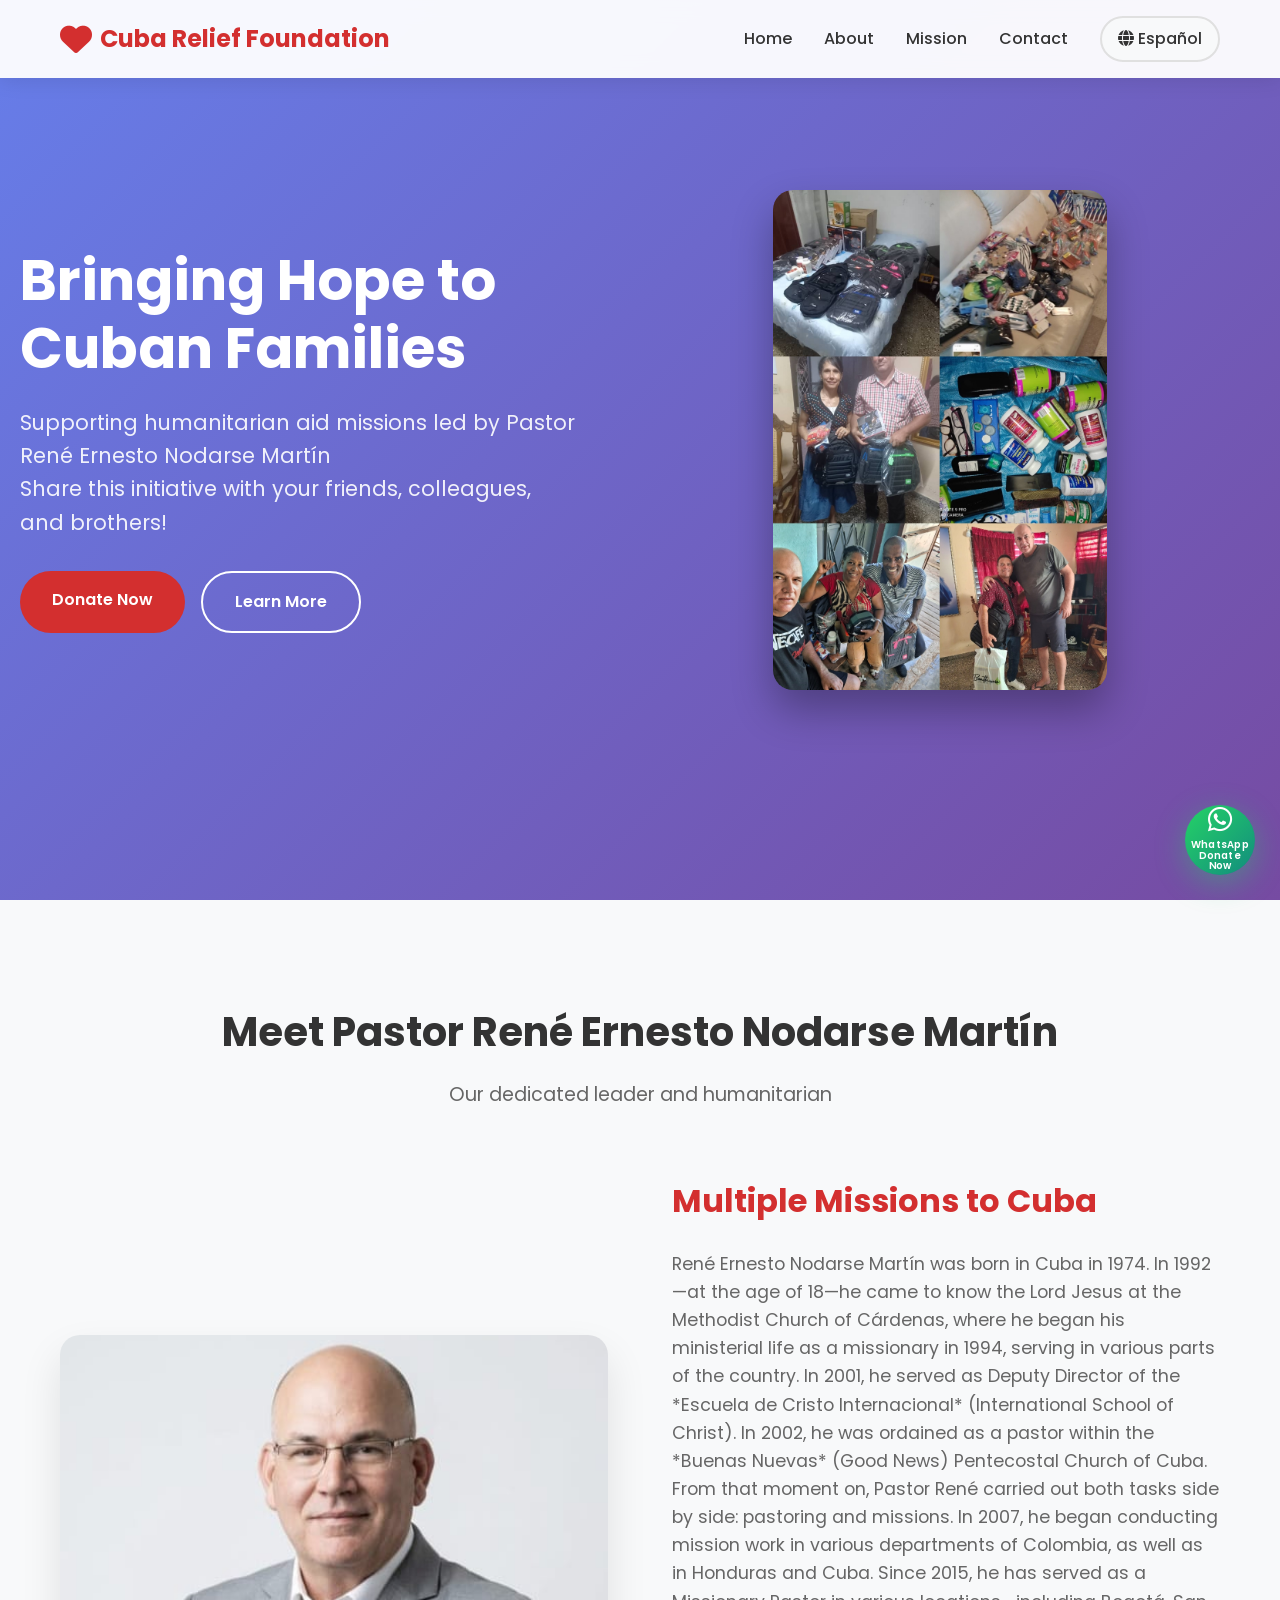
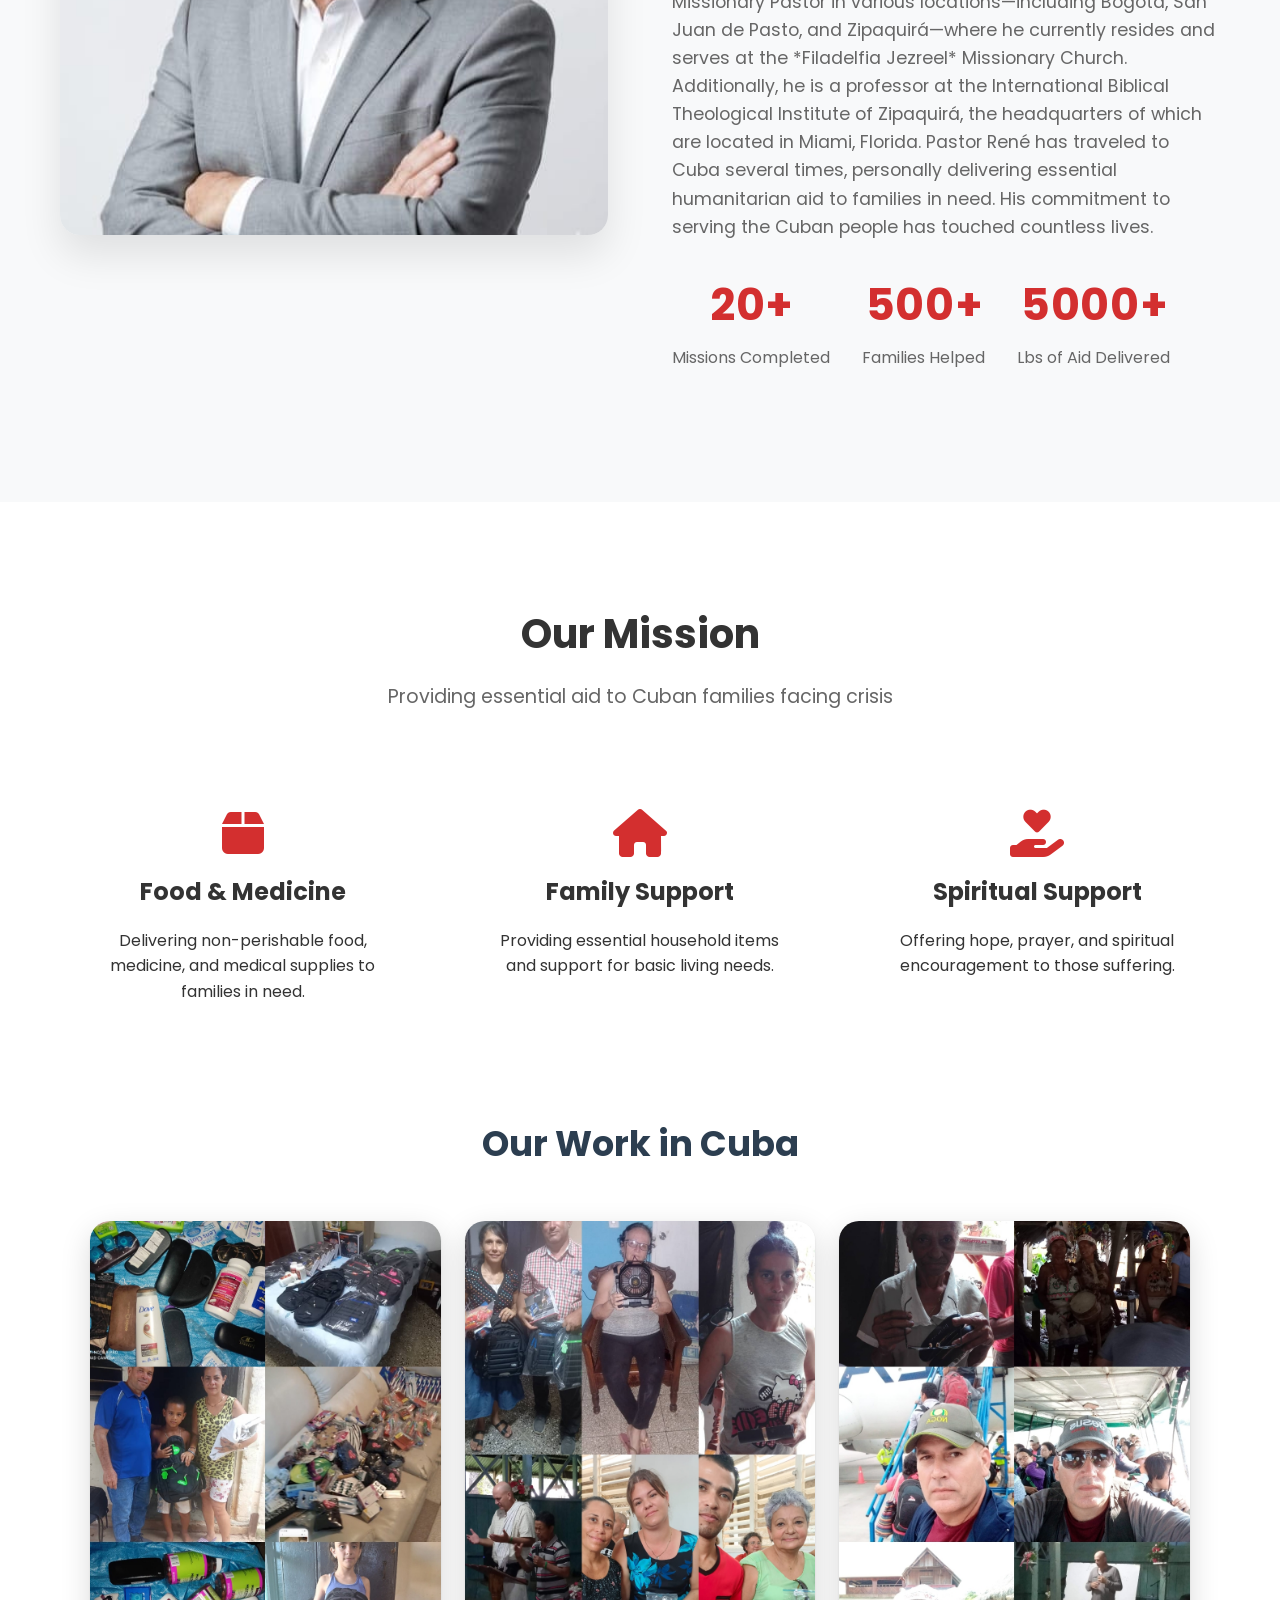
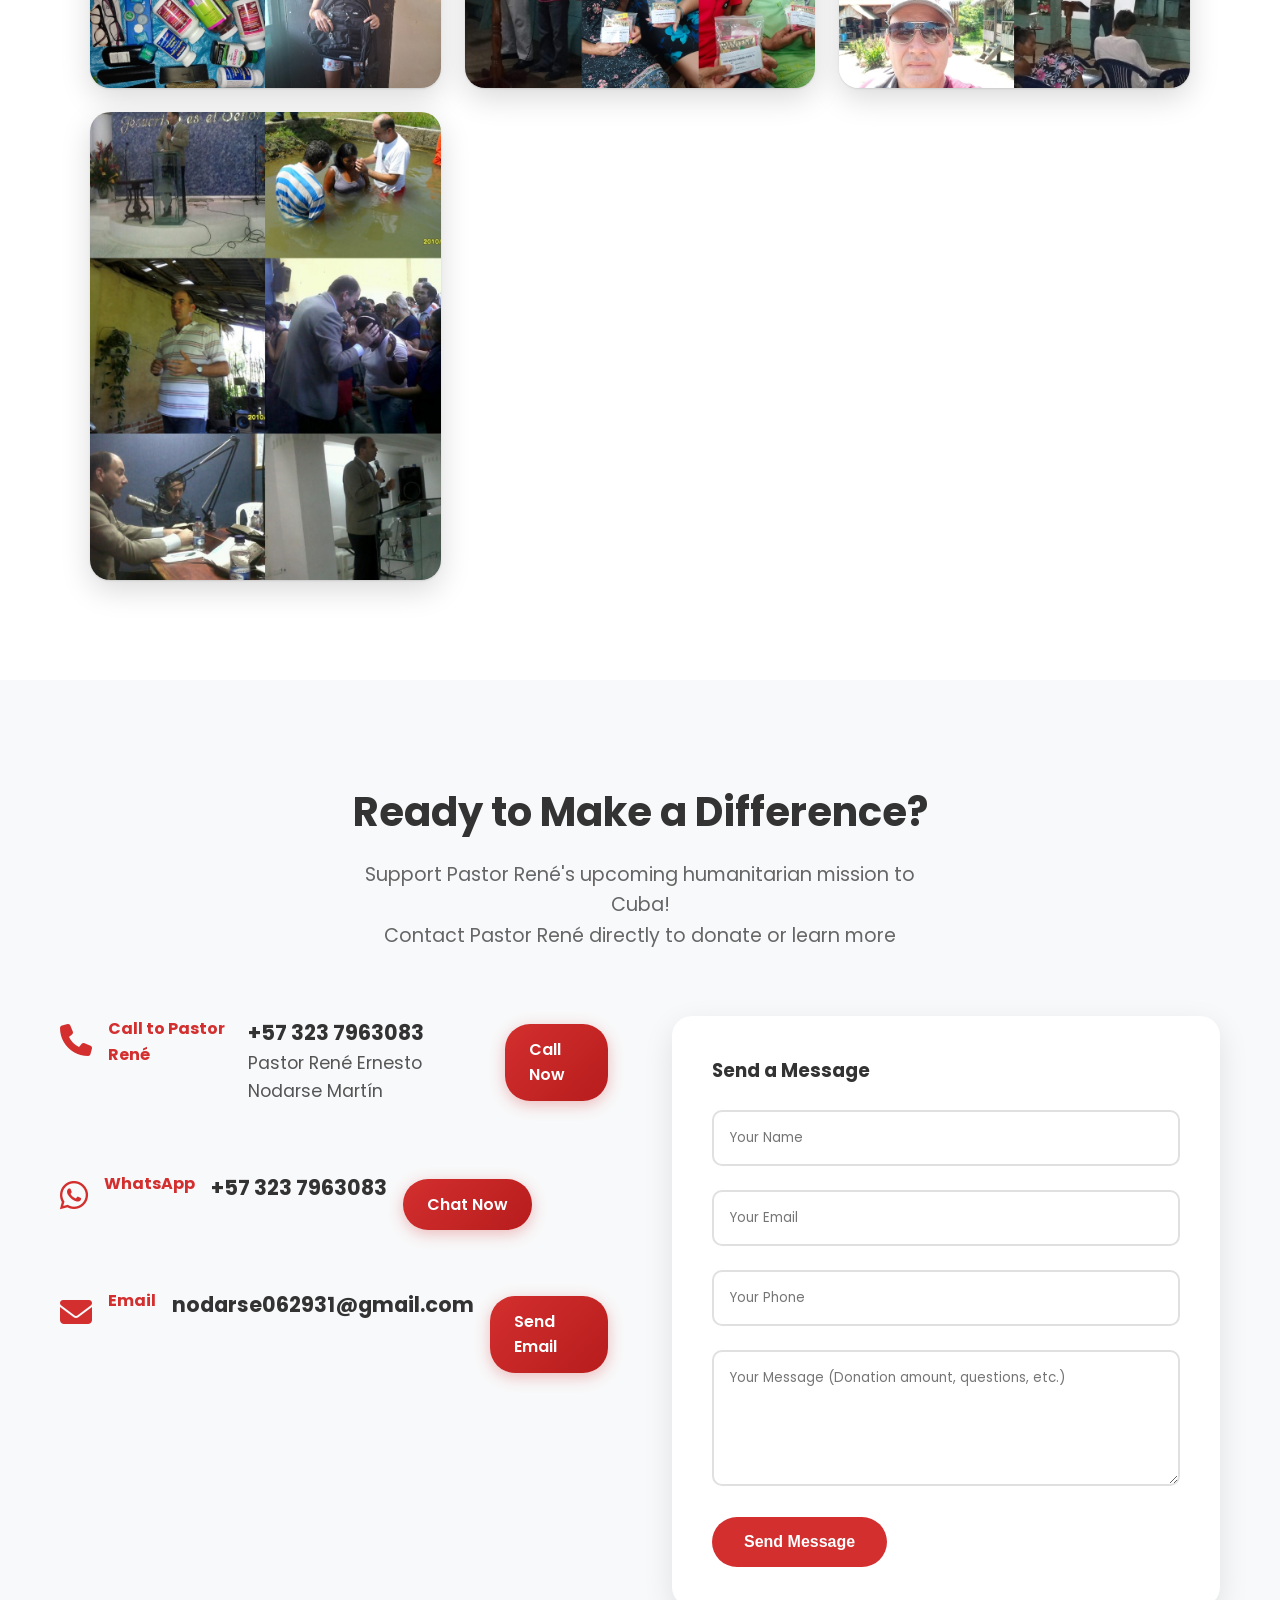
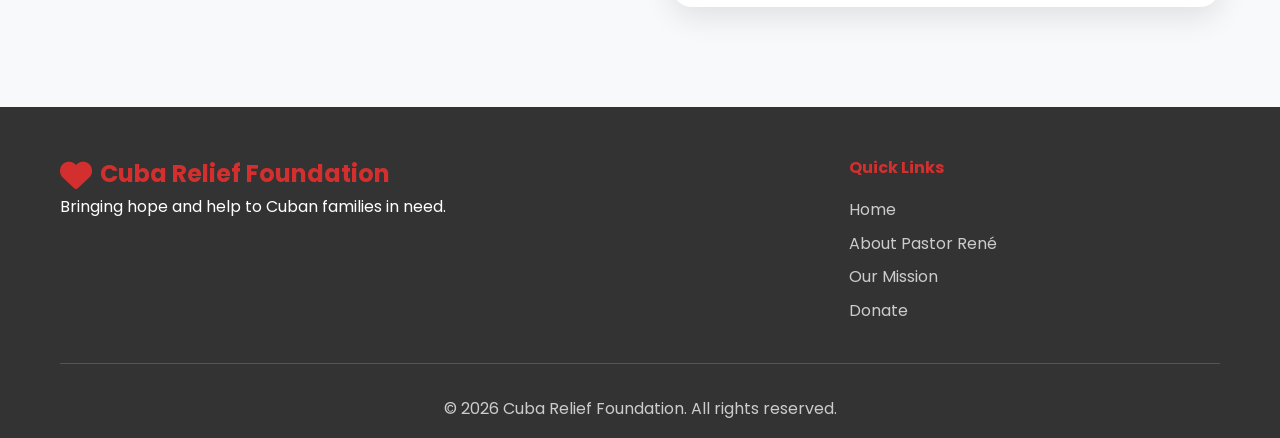
==== index.html @ 2d4798c8 "Update index.html" ====
<!DOCTYPE html>
<html lang="en">
<head>
    <meta charset="UTF-8">
    <meta name="viewport" content="width=device-width, initial-scale=1.0, maximum-scale=1.0, user-scalable=no, viewport-fit=cover">
    <title>Cuba Relief Foundation - Humanitarian Aid for Cuban Families</title>
    <meta name="description" content="Help Cuban families through humanitarian aid. Support Pastor René Ernesto Nodarse Martín's missions to Cuba.">
    <link rel="stylesheet" href="styles.css">
    <link href="https://fonts.googleapis.com/css2?family=Poppins:wght@300;400;600;700&display=swap" rel="stylesheet">
    <link rel="stylesheet" href="https://cdnjs.cloudflare.com/ajax/libs/font-awesome/6.4.2/css/all.min.css">
</head>
<body>
    <!-- Header -->
    <header class="header">
        <nav class="navbar">
            <div class="nav-container">
                <div class="logo">
                    <i class="fas fa-heart"></i>
                    <span>Cuba Relief Foundation</span>
                </div>
                <div class="nav-menu" id="nav-menu">
                    <a href="#home" class="nav-link">Home</a>
                    <a href="#about" class="nav-link">About</a>
                    <a href="#mission" class="nav-link">Mission</a>
                    <a href="#contact" class="nav-link">Contact</a>
                    <a href="es.html" class="nav-link lang-switch">
                        <i class="fas fa-globe"></i> Español
                    </a>
                </div>
                <div class="hamburger" id="hamburger">
                    <span></span>
                    <span></span>
                    <span></span>
                </div>
            </div>
        </nav>
    </header>

    <!-- Hero Section -->
    <section id="home" class="hero">
        <div class="hero-content">
            <h1>Bringing Hope to Cuban Families</h1>
            <p>Supporting humanitarian aid missions led by Pastor René Ernesto Nodarse Martín<br>Share this initiative with your friends, colleagues, and brothers!</p>
            <div class="hero-buttons">
                <a href="#contact" class="btn btn-primary">Donate Now</a>
                <a href="#about" class="btn btn-secondary">Learn More</a>
            </div>
        </div>
        <div class="hero-image">
            <!-- PLACEHOLDER FOR CUBA HELP PHOTO -->
            <img src="images/first.jpg" alt="Humanitarian aid in Cuba" id="hero-img">
        </div>
    </section>

    <!-- About Section -->
    <section id="about" class="about">
        <div class="container">
            <div class="section-header">
                <h2>Meet Pastor René Ernesto Nodarse Martín</h2>
                <p>Our dedicated leader and humanitarian</p>
            </div>
            <div class="about-content">
                <div class="about-image">
                    <!-- PLACEHOLDER FOR PASTOR PHOTO -->
                    <img src="images/pastor-rene.jpg" alt="Pastor René Ernesto Nodarse Martín">
                </div>
                <div class="about-text">
                    <h3>Multiple Missions to Cuba</h3>
                    <p>René Ernesto Nodarse Martín was born in Cuba in 1974. In 1992—at the age of 18—he came to know the Lord Jesus at the Methodist Church of Cárdenas, where he began his ministerial life as a missionary in 1994, serving in various parts of the country. In 2001, he served as Deputy Director of the *Escuela de Cristo Internacional* (International School of Christ). In 2002, he was ordained as a pastor within the *Buenas Nuevas* (Good News) Pentecostal Church of Cuba. From that moment on, Pastor René carried out both tasks side by side: pastoring and missions. In 2007, he began conducting mission work in various departments of Colombia, as well as in Honduras and Cuba. Since 2015, he has served as a Missionary Pastor in various locations—including Bogotá, San Juan de Pasto, and Zipaquirá—where he currently resides and serves at the *Filadelfia Jezreel* Missionary Church. Additionally, he is a professor at the International Biblical Theological Institute of Zipaquirá, the headquarters of which are located in Miami, Florida. Pastor René has traveled to Cuba several times, personally delivering essential humanitarian aid to families in need. His commitment to serving the Cuban people has touched countless lives.</p>
                    <div class="stats">
                        <div class="stat">
                            <h4>20+</h4>
                            <p>Missions Completed</p>
                        </div>
                        <div class="stat">
                            <h4>500+</h4>
                            <p>Families Helped</p>
                        </div>
                        <div class="stat">
                            <h4>5000+</h4>
                            <p>Lbs of Aid Delivered</p>
                        </div>
                    </div>
                </div>
            </div>
        </div>
    </section>

    <!-- Mission Section -->
    <section id="mission" class="mission">
        <div class="container">
            <div class="section-header">
                <h2>Our Mission</h2>
                <p>Providing essential aid to Cuban families facing crisis</p>
            </div>
            <div class="mission-grid">
                <div class="mission-item">
                    <i class="fas fa-box"></i>
                    <h3>Food & Medicine</h3>
                    <p>Delivering non-perishable food, medicine, and medical supplies to families in need.</p>
                </div>
                <div class="mission-item">
                    <i class="fas fa-home"></i>
                    <h3>Family Support</h3>
                    <p>Providing essential household items and support for basic living needs.</p>
                </div>
                <div class="mission-item">
                    <i class="fas fa-hand-holding-heart"></i>
                    <h3>Spiritual Support</h3>
                    <p>Offering hope, prayer, and spiritual encouragement to those suffering.</p>
                </div>
            </div>
            <!-- PHOTO GALLERY -->
            <div class="gallery">
                <h3>Our Work in Cuba</h3>
                <div class="gallery-grid">
                    <!-- PLACEHOLDER FOR HELP PHOTOS -->
                    <img src="images/imageshelp1.jpg" alt="Aid distribution">
                    <img src="images/imageshelp2.jpg" alt="Families receiving help">
                    <img src="images/imageshelp3.jpg" alt="Pastor René in action">
                    <img src="images/pastorrene1.jpg" alt="Pastor René in action">
                </div>
            </div>
        </div>
    </section>

    <!-- Contact/Donate Section -->
    <section id="contact" class="contact">
        <div class="container">
            <div class="section-header">
                <h2>Ready to Make a Difference?</h2>
                <p>Support Pastor René's upcoming humanitarian mission to Cuba!<br>Contact Pastor René directly to donate or learn more</p>
            </div>
            <div class="contact-content">
                <!-- <div class="contact-info">
                    <div class="contact-item">
                        <i class="fas fa-phone"></i>
                        <h4>Llama Ahora</h4>
                        <p>+1 (XXX) XXX-XXXX<br>Pastor René Ernesto Nodarse Martín</p>
                    </div>
                    <div class="contact-item">
                        <i class="fas fa-envelope"></i>
                        <h4>Email</h4>
                        <p>info@cubarelief.org<br>renenodarse@example.com</p>
                    </div>
                    <div class="contact-item">
                        <i class="fas fa-whatsapp"></i>
                        <h4>WhatsApp</h4>
                        <p>+1 (XXX) XXX-XXXX<br>Mensajenos directamente</p>
                    </div>
                </div>-->
                <!-- REEMPLAZAR contact-info en Español -->
<div class="contact-info">
    <div class="contact-item">
        <i class="fas fa-phone"></i>
        <h4>Call to Pastor René</h4> 
        <p><strong>+57 323 7963083</strong><br>Pastor René Ernesto Nodarse Martín</p>
        <a href="tel:+573237963083" class="contact-link">Call Now</a>
    </div> <br>
    <div class="contact-item">
        <i class="fab fa-whatsapp"></i>
        <h4>WhatsApp</h4>
        <p><strong>+57 323 7963083</strong></p>
        <a href="https://wa.me/573237963083" 
           class="contact-link" target="_blank">Chat Now</a>
    </div> <br>
    <div class="contact-item">
        <i class="fas fa-envelope"></i>
        <h4>Email</h4>
        <p><strong>nodarse062931@gmail.com</strong></p>
        <a href="mailto:nodarse062931@gmail.com" class="contact-link">Send Email</a>
    </div>
    <!--<div class="contact-item">
        <i class="fas fa-dollar-sign"></i>
        <h4>Métodos de Pago</h4>
        <p>Zelle: rene.nodarse@email.com<br>Venmo: @ReneNodarse<br>CashApp: $ReneNodarse</p>
    </div>-->
</div>
                <form name="contact" method="POST" data-netlify="true" data-netlify-honeypot="bot-field" class="contact-form">
                    <input type="hidden" name="form-name" value="contact">
                    <h3>Send a Message</h3>
                    <input type="text" name="name" placeholder="Your Name" required>
                    <input type="email" name="email" placeholder="Your Email" required>
                    <input type="tel" name="phone" placeholder="Your Phone">
                    <textarea name="message" placeholder="Your Message (Donation amount, questions, etc.)" rows="5" required></textarea>
                    <button type="submit" class="btn btn-primary">Send Message</button>
                </form>
            </div>
        </div>
    </section>

    <!-- Footer -->
    <footer class="footer">
        <div class="container">
            <div class="footer-content">
                <div class="footer-section">
                    <div class="logo">
                        <i class="fas fa-heart"></i>
                        <span>Cuba Relief Foundation</span>
                    </div>
                    <p>Bringing hope and help to Cuban families in need.</p>
                </div>
                <div class="footer-section">
                    <h4>Quick Links</h4>
                    <a href="#home">Home</a>
                    <a href="#about">About Pastor René</a>
                    <a href="#mission">Our Mission</a>
                    <a href="#contact">Donate</a>
                </div>
            </div>
            <div class="footer-bottom">
                <p>&copy; 2026 Cuba Relief Foundation. All rights reserved.</p>
            </div>
        </div>
    </footer>
<!-- WHATSAPP FLOTANTE - COPIAR EN AMBOS HTML -->
<a href="https://wa.me/573015327402" 
   class="whatsapp-float" target="_blank" rel="noopener noreferrer">
  <i class="fab fa-whatsapp"></i>
  <span>WhatsApp<br>Donate Now</span>
</a>

<style>
.whatsapp-float {
    position: fixed;
    width: 70px;
    height: 70px;
    bottom: 25px;
    right: 25px;
    background: linear-gradient(135deg, #25D366, #128C7E);
    color: white !important;
    border-radius: 50px;
    text-align: center;
    font-size: 28px;
    box-shadow: 0 8px 30px rgba(37, 211, 102, 0.4);
    z-index: 10000;
    transition: all 0.3s cubic-bezier(0.4, 0, 0.2, 1);
    display: flex;
    flex-direction: column;
    align-items: center;
    justify-content: center;
    gap: 3px;
    text-decoration: none;
    border: none;
}
.whatsapp-float:hover {
    transform: scale(1.15) translateY(-5px) !important;
    box-shadow: 0 15px 40px rgba(37, 211, 102, 0.6);
}
.whatsapp-float span {
    font-size: 11px;
    font-weight: 600;
    line-height: 1.1;
    transform: scale(0.9);
}
@media (max-width: 768px) {
    .whatsapp-float { 
        width: 65px; 
        height: 65px; 
        font-size: 24px; 
        right: 20px;
        bottom: 20px;
    }
    .whatsapp-float span { 
        display: none; 
    }
}
    </style>
    <script src="script.js"></script>
</body>
</html>
---- styles.css ----
* {
    margin: 0;
    padding: 0;
    box-sizing: border-box;
}

body {
    font-family: 'Poppins', sans-serif;
    line-height: 1.6;
    color: #333;
}

.container {
    max-width: 1200px;
    margin: 0 auto;
    padding: 0 20px;
}

/* Header */
.header {
    position: fixed;
    top: 0;
    width: 100%;
    background: rgba(255, 255, 255, 0.95);
    backdrop-filter: blur(10px);
    z-index: 1000;
    box-shadow: 0 2px 20px rgba(0,0,0,0.1);
}

.navbar {
    padding: 1rem 0;
}

.nav-container {
    max-width: 1200px;
    margin: 0 auto;
    padding: 0 20px;
    display: flex;
    justify-content: space-between;
    align-items: center;
}

.logo {
    display: flex;
    align-items: center;
    font-size: 1.5rem;
    font-weight: 700;
    color: #d32f2f;
}

.logo i {
    font-size: 2rem;
    margin-right: 0.5rem;
}

.nav-menu {
    display: flex;
    gap: 2rem;
    align-items: center;
}

.nav-link {
    text-decoration: none;
    color: #333;
    font-weight: 500;
    transition: color 0.3s;
}

.nav-link:hover {
    color: #d32f2f;
}

.lang-switch {
    background: #f8f9fa;
    padding: 0.5rem 1rem;
    border-radius: 25px;
    border: 2px solid #e0e0e0;
}

.hamburger {
    display: none;
    flex-direction: column;
    cursor: pointer;
}

.hamburger span {
    width: 25px;
    height: 3px;
    background: #333;
    margin: 3px 0;
    transition: 0.3s;
}

/* Hero */
.hero {
    min-height: 100vh;
    display: flex;
    align-items: center;
    background: linear-gradient(135deg, #667eea 0%, #764ba2 100%);
    color: white;
    padding-top: 80px;
}

.hero-content {
    flex: 1;
    max-width: 600px;
    padding: 0 20px;
}

.hero-content h1 {
    font-size: 3.5rem;
    font-weight: 700;
    margin-bottom: 1.5rem;
    line-height: 1.2;
}

.hero-content p {
    font-size: 1.3rem;
    margin-bottom: 2rem;
    opacity: 0.9;
}

.hero-buttons {
    display: flex;
    gap: 1rem;
    flex-wrap: wrap;
}

.btn {
    padding: 1rem 2rem;
    border-radius: 50px;
    text-decoration: none;
    font-weight: 600;
    transition: all 0.3s;
    display: inline-block;
    border: none;
    cursor: pointer;
    font-size: 1rem;
}

.btn-primary {
    background: #d32f2f;
    color: white;
}

.btn-primary:hover {
    background: #b71c1c;
    transform: translateY(-2px);
}

.btn-secondary {
    background: transparent;
    color: white;
    border: 2px solid white;
}

.btn-secondary:hover {
    background: white;
    color: #333;
}

.hero-image {
    flex: 1;
    display: flex;
    justify-content: center;
    align-items: center;
    padding: 2rem;
}

.hero-image img {
    max-width: 100%;
    height: 500px;
    object-fit: cover;
    border-radius: 20px;
    box-shadow: 0 20px 40px rgba(0,0,0,0.3);
}

/* Sections */
section {
    padding: 100px 0;
}

.section-header {
    text-align: center;
    margin-bottom: 4rem;
}

.section-header h2 {
    font-size: 2.5rem;
    font-weight: 700;
    margin-bottom: 1rem;
    color: #333;
}

.section-header p {
    font-size: 1.2rem;
    color: #666;
    max-width: 600px;
    margin: 0 auto;
}

/* About */
.about {
    background: #f8f9fa;
}

.about-content {
    display: grid;
    grid-template-columns: 1fr 1fr;
    gap: 4rem;
    align-items: center;
}

.about-image img {
    width: 100%;
    height: 500px;
    object-fit: cover;
    border-radius: 20px;
    box-shadow: 0 20px 40px rgba(0,0,0,0.1);
}

.about-text h3 {
    font-size: 2rem;
    color: #d32f2f;
    margin-bottom: 1.5rem;
}

.about-text p {
    font-size: 1.1rem;
    margin-bottom: 2rem;
    color: #666;
}

.stats {
    display: flex;
    gap: 2rem;
}

.stat {
    text-align: center;
}

.stat h4 {
    font-size: 2.5rem;
    color: #d32f2f;
    font-weight: 700;
    margin-bottom: 0.5rem;
}

.stat p {
    color: #666;
    font-size: 1rem;
}

/* Mission */
.mission {
    background: white;
}

.mission-grid {
    display: grid;
    grid-template-columns: repeat(auto-fit, minmax(300px, 1fr));
    gap: 2rem;
    margin-bottom: 4rem;
}

.mission-item {
    text-align: center;
    padding: 2rem;
}

.mission-item i {
    font-size: 3rem;
    color: #d32f2f;
    margin-bottom: 1rem;
}

.mission-item h3 {
    font-size: 1.5rem;
    margin-bottom: 1rem;
    color: #333;
}

/*.gallery h3 {
    text-align: center;
    font-size: 2rem;
    margin-bottom: 2rem;
    color: #333;
}

.gallery-grid {
    display: grid;
    grid-template-columns: repeat(auto-fit, minmax(300px, 1fr));
    gap: 1.5rem;
}

.gallery-grid img {
    width: 100%;
    height: 250px;
    object-fit: cover;
    border-radius: 15px;
    transition: transform 0.3s;
}

.gallery-grid img:hover {
    transform: scale(1.05);
} */

/* GALERÍA PERFECTA - VERTICAL + HORIZONTAL */
.gallery {
    margin-top: 5rem;
}

.gallery h3 {
    font-size: clamp(1.5rem, 4vw, 2.2rem);
    text-align: center;
    margin-bottom: 3rem;
    color: #2c3e50;
}

.gallery-grid {
    display: grid;
    grid-template-columns: repeat(auto-fit, minmax(280px, 1fr));
    gap: clamp(1rem, 3vw, 1.5rem);
    padding: 0 clamp(10px, 5vw, 30px);
}

.gallery-grid img {
    width: 100%;
    height: auto;
    aspect-ratio: 3/4; /* Perfecto para verticales */
    object-fit: cover;
    object-position: center;
    border-radius: 20px;
    box-shadow: 
        0 10px 30px rgba(0,0,0,0.15),
        0 1px 2px rgba(0,0,0,0.1);
    transition: all 0.4s cubic-bezier(0.175, 0.885, 0.32, 1.275);
}

.gallery-grid img:hover {
    transform: translateY(-12px) scale(1.03);
    box-shadow: 
        0 25px 50px rgba(0,0,0,0.25),
        0 1px 3px rgba(0,0,0,0.2);
}

/* MÓVIL */
@media (max-width: 768px) {
    .gallery-grid {
        grid-template-columns: repeat(auto-fit, minmax(250px, 1fr));
        gap: 1.25rem;
    }
    
    .gallery-grid img {
        aspect-ratio: 4/5;
        max-height: 350px;
    }
}

@media (max-width: 480px) {
    .gallery-grid {
        grid-template-columns: 1fr;
        gap: 1rem;
    }
    
    .gallery-grid img {
        max-height: 400px;
        border-radius: 15px;
    }
}

/* Contact */
.contact {
    background: #f8f9fa;
}

.contact-content {
    display: grid;
    grid-template-columns: 1fr 1fr;
    gap: 4rem;
}

.contact-item {
    display: flex;
    align-items: flex-start;
    gap: 1rem;
    margin-bottom: 2rem;
}

.contact-item i {
    font-size: 2rem;
    color: #d32f2f;
    margin-top: 0.5rem;
}

.contact-item h4 {
    color: #d32f2f;
    margin-bottom: 0.5rem;
}

.contact-form {
    background: white;
    padding: 2.5rem;
    border-radius: 20px;
    box-shadow: 0 10px 30px rgba(0,0,0,0.1);
}

.contact-form h3 {
    margin-bottom: 1.5rem;
    color: #333;
}

.contact-form input,
.contact-form textarea {
    width: 100%;
    padding: 1rem;
    margin-bottom: 1.5rem;
    border: 2px solid #e0e0e0;
    border-radius: 10px;
    font-family: inherit;
    transition: border-color 0.3s;
}

.contact-form input:focus,
.contact-form textarea:focus {
    outline: none;
    border-color: #d32f2f;
}

/* Footer */
.footer {
    background: #333;
    color: white;
    padding: 3rem 0 1rem;
}

.footer-content {
    display: grid;
    grid-template-columns: 2fr 1fr;
    gap: 3rem;
    margin-bottom: 2rem;
}

.footer-section h4 {
    margin-bottom: 1rem;
    color: #d32f2f;
}

.footer-section a {
    color: #ccc;
    text-decoration: none;
    display: block;
    margin-bottom: 0.5rem;
    transition: color 0.3s;
}

.footer-section a:hover {
    color: white;
}

.footer-bottom {
    text-align: center;
    padding-top: 2rem;
    border-top: 1px solid #555;
    color: #ccc;
}

/* Responsive */
/* @media (max-width: 768px) {
    .hamburger {
        display: flex;
    }
    
    .nav-menu {
        position: fixed;
        left: -100%;
        top: 70px;
        flex-direction: column;
        background-color: white;
        width: 100%;
        text-align: center;
        transition: 0.3s;
        box-shadow: 0 10px 27px rgba(0,0,0,0.05);
        padding: 2rem 0;
    }
    
    .nav-menu.active {
        left: 0;
    }
    
    .hero {
        flex-direction: column;
        text-align: center;
        padding: 120px 20px 80px;
    }
    
    .hero-content h1 {
        font-size: 2.5rem;
    }
    
    .hero-buttons {
        justify-content: center;
    }
    
    .about-content,
    .contact-content {
        grid-template-columns: 1fr;
        gap: 2rem;
    }
    
    .stats {
        justify-content: center;
    }
    
    .mission-grid {
        grid-template-columns: 1fr;
    }
}

@media (max-width: 480px) {
    .hero-content h1 {
        font-size: 2rem;
    }
    
    .section-header h2 {
        font-size: 2rem;
    }
    
    .gallery-grid {
        grid-template-columns: 1fr;
    }
} */

/* MÓVIL PERFECTO - REEMPLAZAR sección responsive existente */
@media (max-width: 768px) {
    .hamburger { display: flex; }
    
    .nav-menu {
        position: fixed;
        left: -100%;
        top: 0;
        width: 100vw;
        height: 100vh;
        background: rgba(255,255,255,0.98);
        backdrop-filter: blur(20px);
        flex-direction: column;
        justify-content: center;
        gap: 2rem;
        padding: 2rem 1rem;
        transition: left 0.4s ease;
        z-index: 1000;
        box-shadow: -5px 0 25px rgba(0,0,0,0.1);
    }
    
    .nav-menu.active { left: 0; }
    
    .hero { flex-direction: column; text-align: center; padding: 120px 15px 60px; }
    .hero-content h1 { font-size: 2.2rem; }
    .hero-buttons { justify-content: center; flex-direction: column; align-items: center; gap: 1rem; }
    
    .about-content, .contact-content { grid-template-columns: 1fr; gap: 2rem; }
    .stats { justify-content: center; flex-wrap: wrap; }
    .mission-grid { grid-template-columns: 1fr; }
    
    .gallery-grid { grid-template-columns: repeat(auto-fit, minmax(250px, 1fr)); }
    
    section { padding: 60px 0; }
    .section-header h2 { font-size: 2rem; }
    
    .whatsapp-float {
        bottom: 20px !important;
        right: 20px !important;
        width: 60px !important;
        height: 60px !important;
    }
    
    .container { padding: 0 15px;}
    .contact-info {
    /*display: block !important;*/  /* Fuerza columna */
    display: flex !important;
    flex-direction: column !important;
    align-items: center !important;  /* ← CENTRA */
    text-align: center !important;
        width: 100% !important;
}

.contact-item {
    display: block !important;
    width: 100% !important;
    margin-bottom: 1rem !important;
    float: none !important;  /* Limpia cualquier float */
}
}

@media (max-width: 480px) {
    .hero-content h1 { font-size: 1.8rem; }
    .hero-image img { height: 300px; }
    .about-image img { height: 350px; }
    
    .contact-form { padding: 1.5rem !important; }
    .btn { font-size: 16px; width: 100%; margin-bottom: 1rem; }
    
    .donation-amounts {
        grid-template-columns: repeat(2, 1fr) !important;
        gap: 0.75rem !important;
    }
    .contact-info {
    display: block !important;  /* Fuerza columna */
    width: 100% !important;
}

.contact-item {
    display: block !important;
    width: 100% !important;
    margin-bottom: 1rem !important;
    float: none !important;  /* Limpia cualquier float */
}
}

/* CONTACTOS MEJORADOS */
.contact-link {
    display: inline-block;
    background: linear-gradient(135deg, #d32f2f, #b71c1c);
    color: white !important;
    padding: 0.8rem 1.5rem;
    border-radius: 25px;
    margin-top: 0.5rem;
    font-weight: 600;
    text-decoration: none;
    transition: all 0.3s;
    box-shadow: 0 4px 15px rgba(211, 47, 47, 0.3);
}

.contact-link:hover {
    transform: translateY(-2px);
    box-shadow: 0 8px 25px rgba(211, 47, 47, 0.5);
    color: white !important;
}

.contact-item h4 {
    color: #d32f2f !important;
    margin-bottom: 0.5rem;
}

.contact-item p {
    color: #555;
    font-size: 1.1rem;
    margin-bottom: 0.5rem;
}

.contact-item p strong {
    color: #333;
    font-size: 1.3rem;
}

/* DONATION AMOUNTS */
.donation-amounts label {
    transition: all 0.3s;
    border: 2px solid transparent;
}

.donation-amounts input:checked + label {
    background: linear-gradient(135deg, #d32f2f, #b71c1c) !important;
    color: white !important;
    transform: scale(1.05);
}
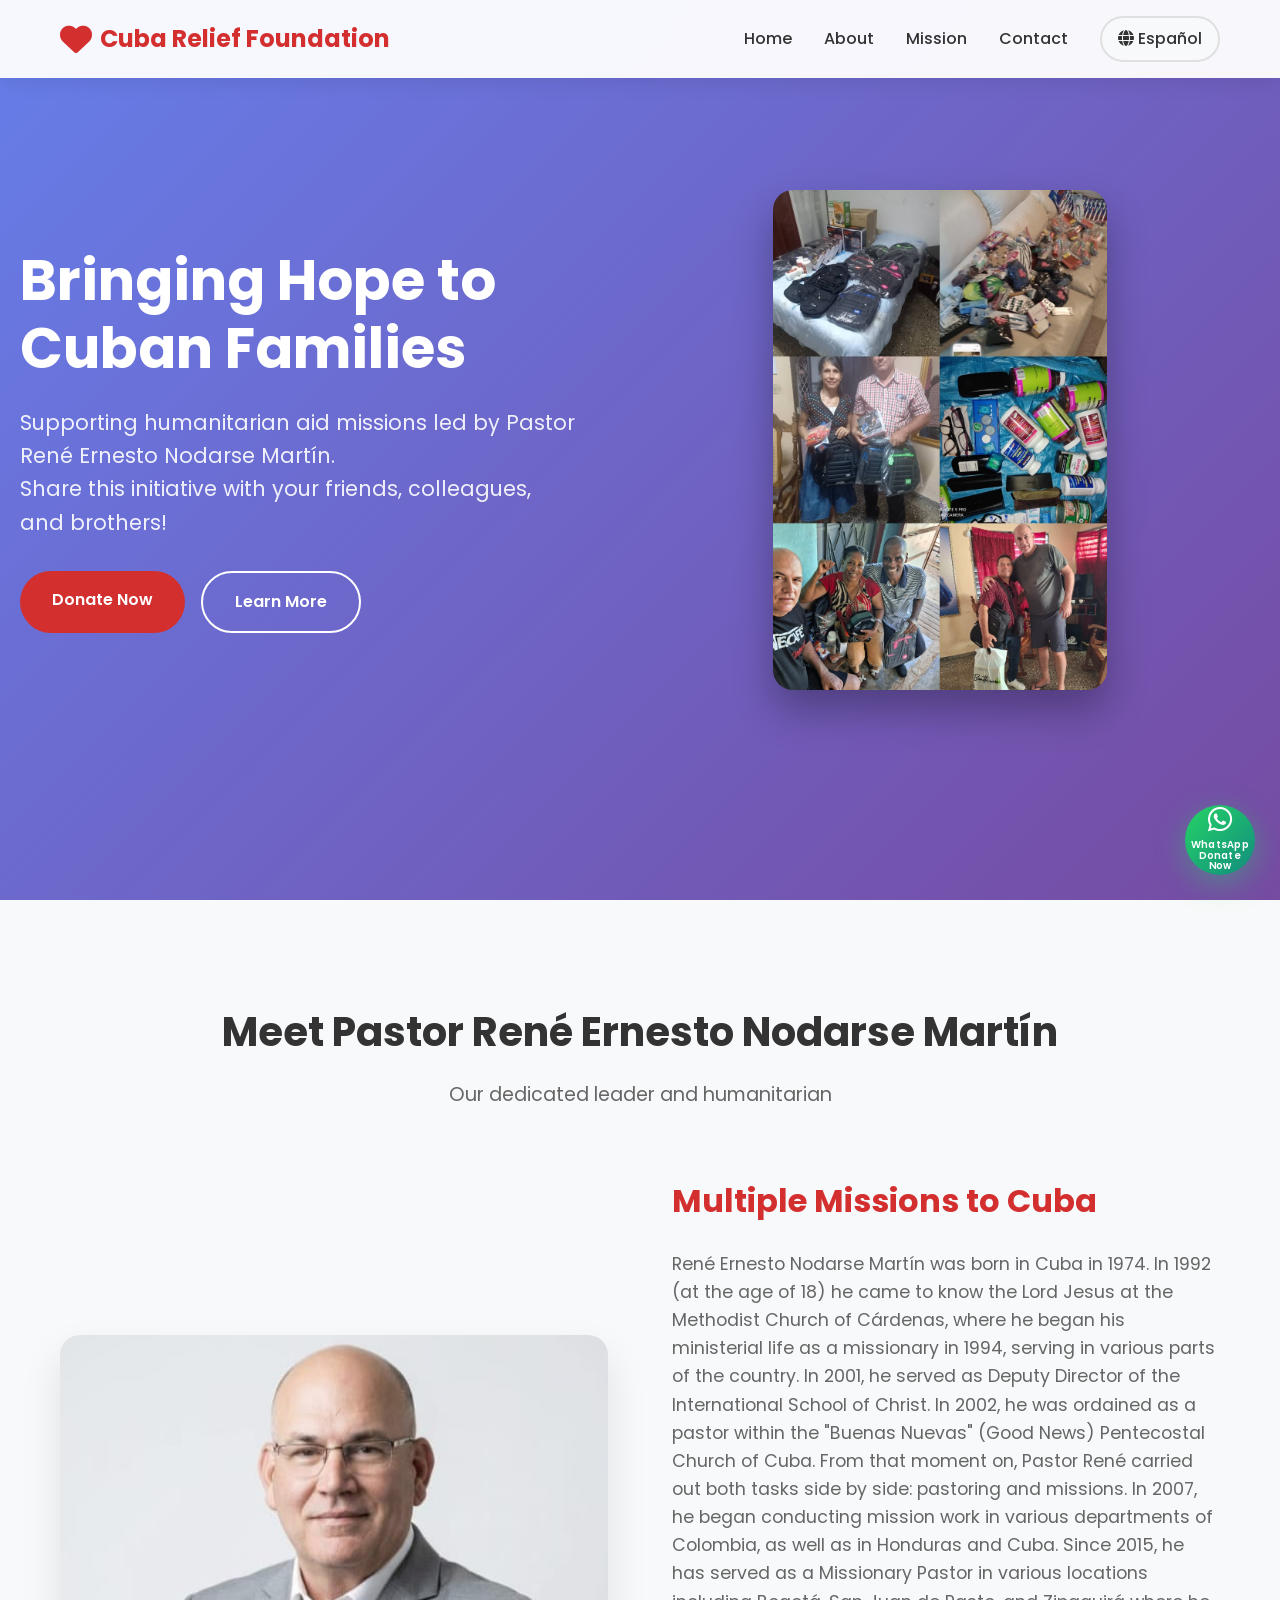
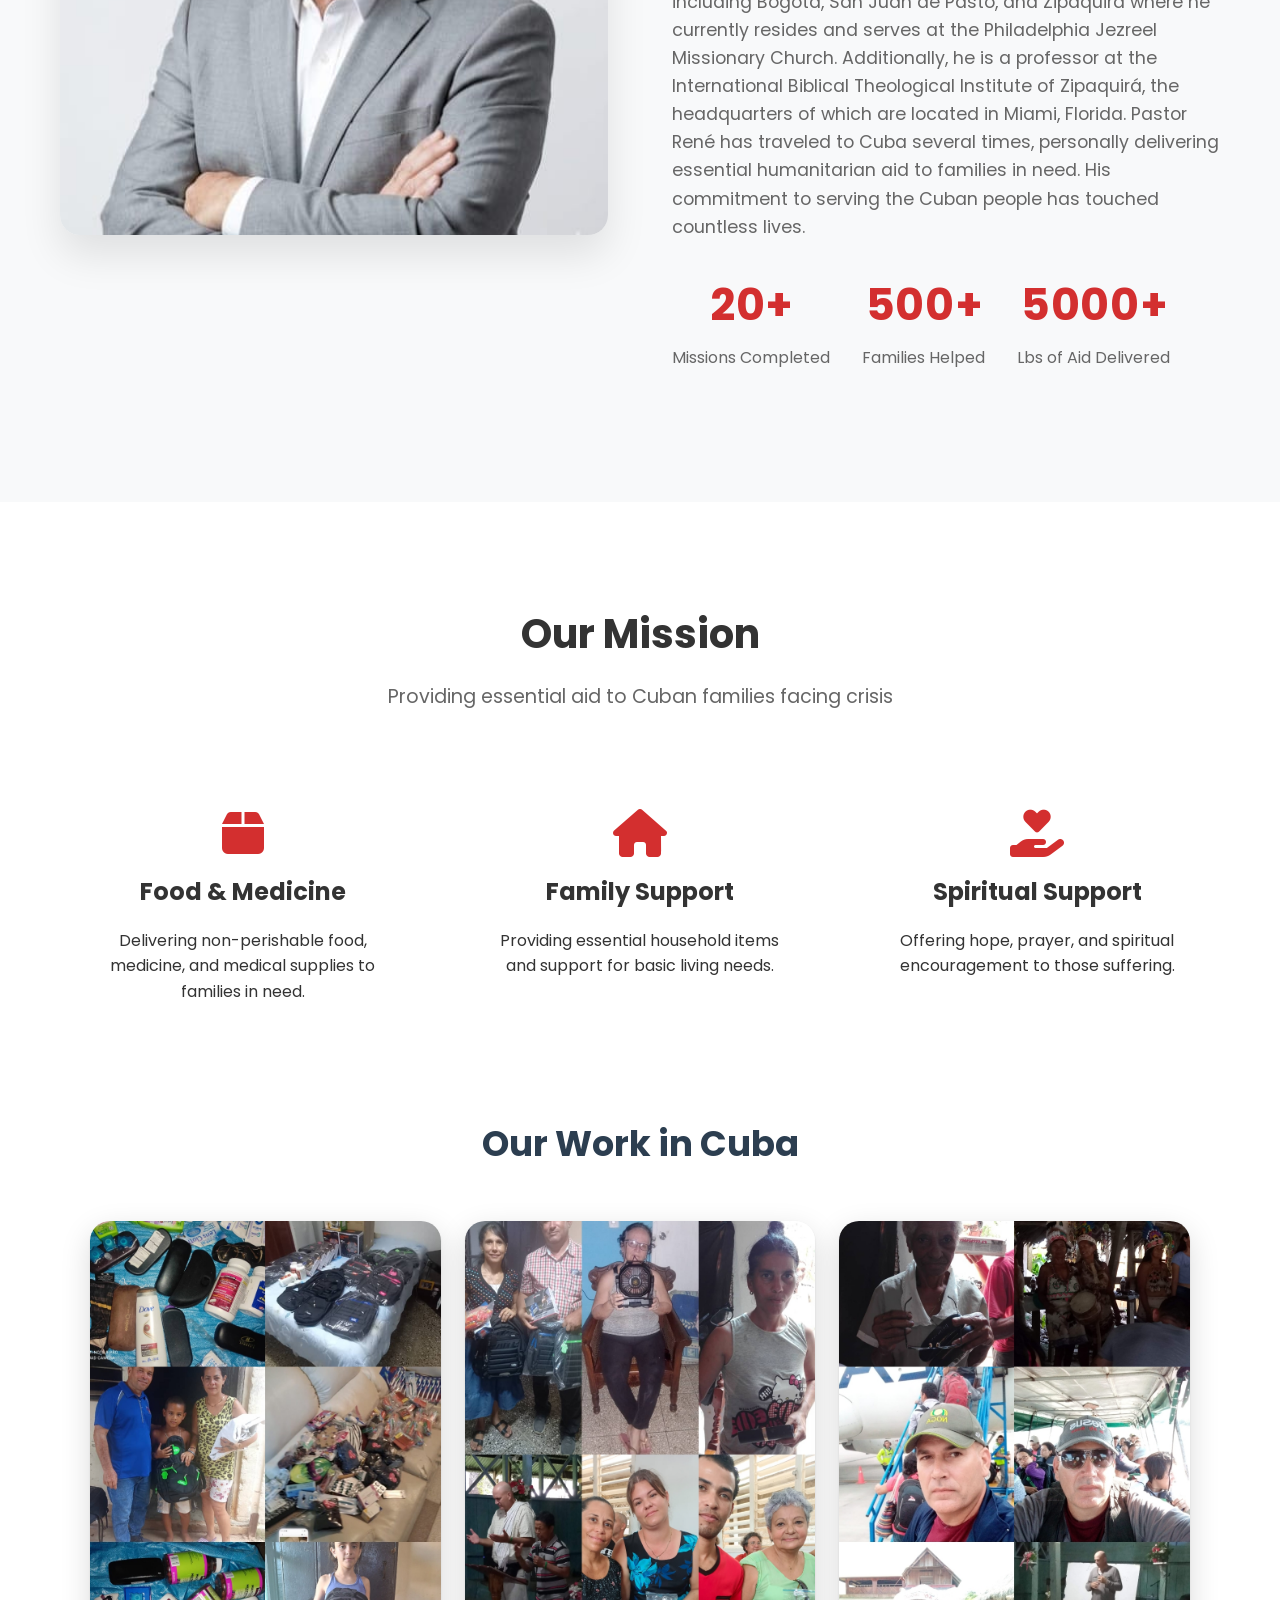
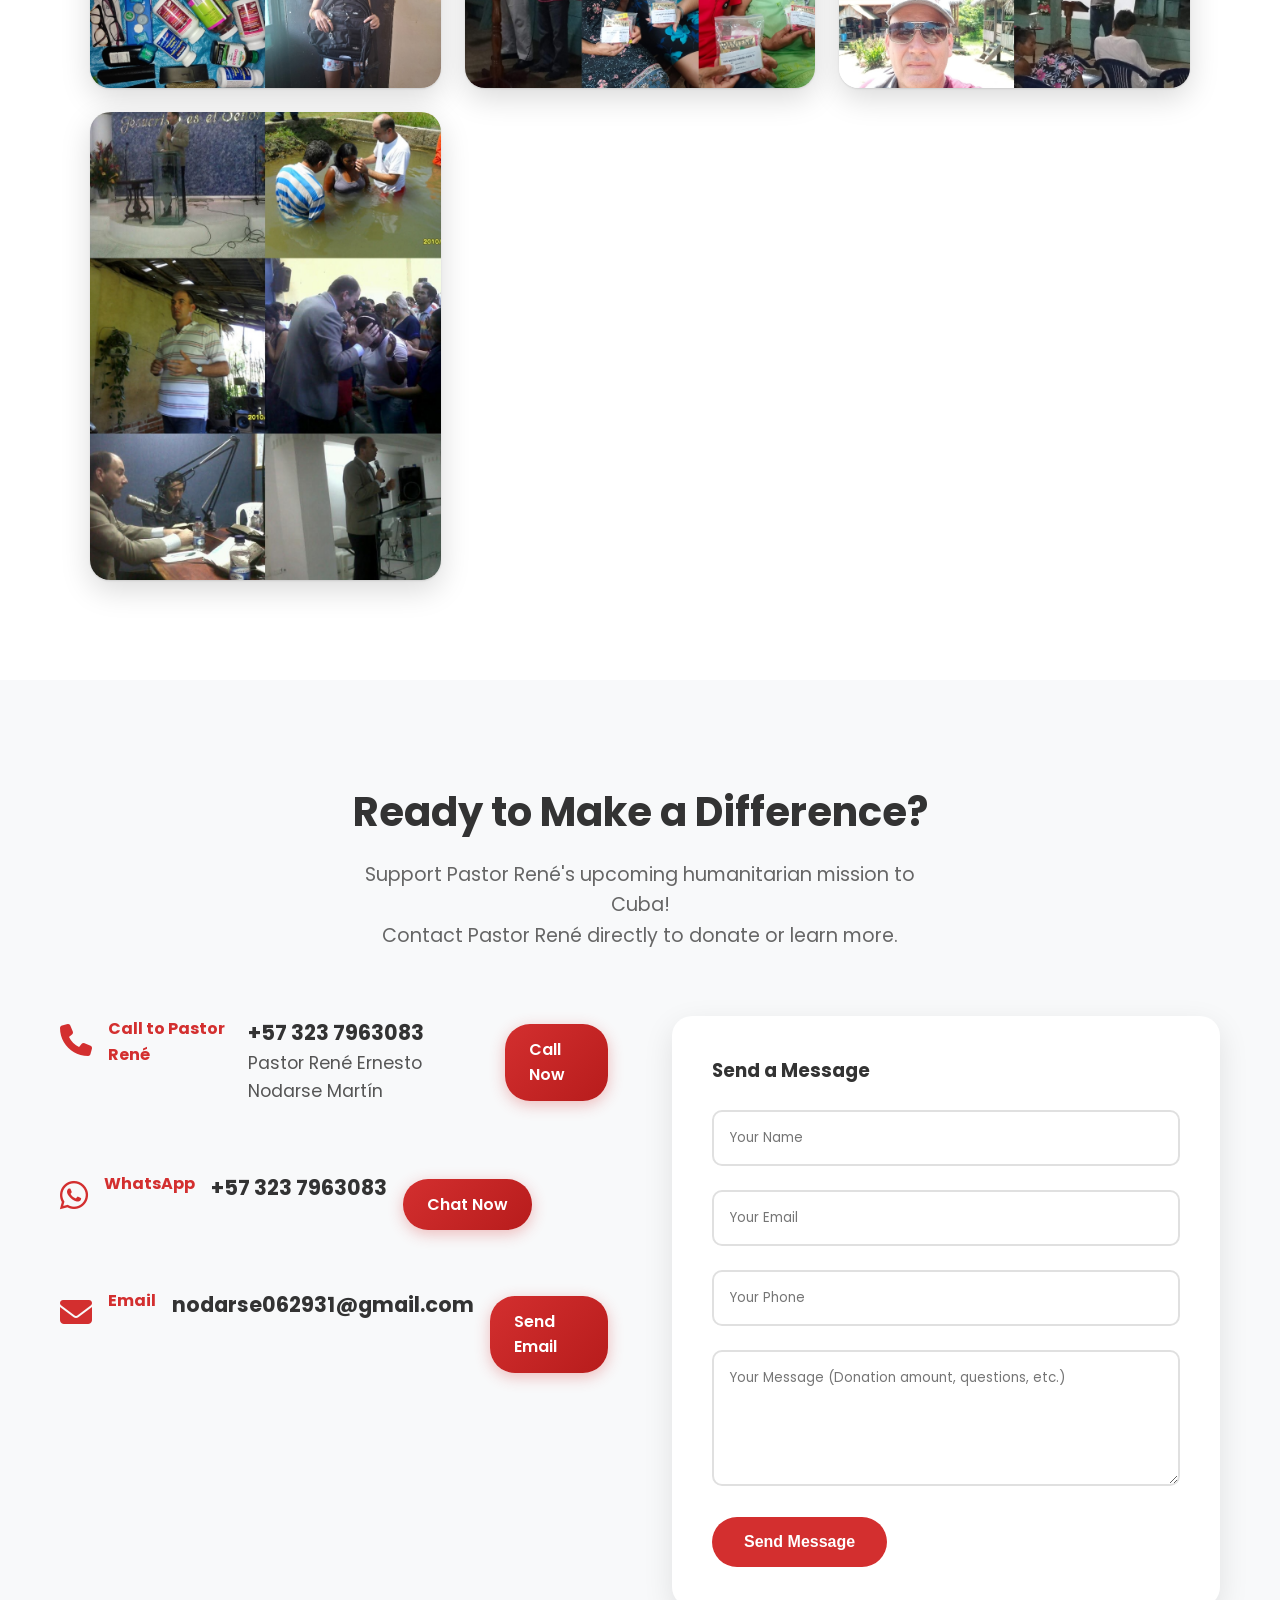
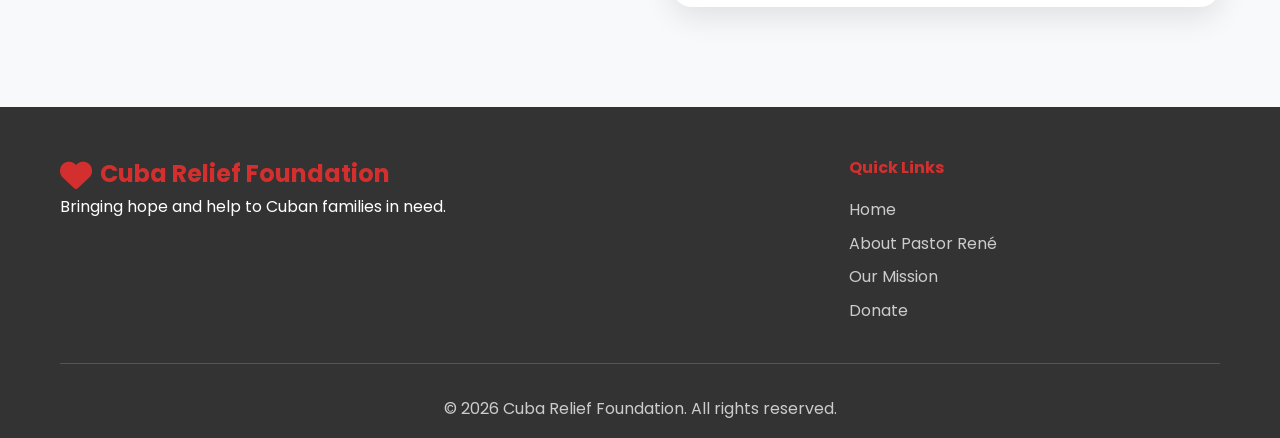
==== commit 632e9990: "Update index.html" ====
--- a/index.html
+++ b/index.html
@@ -40,7 +40,7 @@
     <section id="home" class="hero">
         <div class="hero-content">
             <h1>Bringing Hope to Cuban Families</h1>
-            <p>Supporting humanitarian aid missions led by Pastor René Ernesto Nodarse Martín<br>Share this initiative with your friends, colleagues, and brothers!</p>
+            <p>Supporting humanitarian aid missions led by Pastor René Ernesto Nodarse Martín.<br>Share this initiative with your friends, colleagues, and brothers!</p>
             <div class="hero-buttons">
                 <a href="#contact" class="btn btn-primary">Donate Now</a>
                 <a href="#about" class="btn btn-secondary">Learn More</a>
@@ -66,7 +66,7 @@
                 </div>
                 <div class="about-text">
                     <h3>Multiple Missions to Cuba</h3>
-                    <p>René Ernesto Nodarse Martín was born in Cuba in 1974. In 1992—at the age of 18—he came to know the Lord Jesus at the Methodist Church of Cárdenas, where he began his ministerial life as a missionary in 1994, serving in various parts of the country. In 2001, he served as Deputy Director of the *Escuela de Cristo Internacional* (International School of Christ). In 2002, he was ordained as a pastor within the *Buenas Nuevas* (Good News) Pentecostal Church of Cuba. From that moment on, Pastor René carried out both tasks side by side: pastoring and missions. In 2007, he began conducting mission work in various departments of Colombia, as well as in Honduras and Cuba. Since 2015, he has served as a Missionary Pastor in various locations—including Bogotá, San Juan de Pasto, and Zipaquirá—where he currently resides and serves at the *Filadelfia Jezreel* Missionary Church. Additionally, he is a professor at the International Biblical Theological Institute of Zipaquirá, the headquarters of which are located in Miami, Florida. Pastor René has traveled to Cuba several times, personally delivering essential humanitarian aid to families in need. His commitment to serving the Cuban people has touched countless lives.</p>
+                    <p>René Ernesto Nodarse Martín was born in Cuba in 1974. In 1992 (at the age of 18) he came to know the Lord Jesus at the Methodist Church of Cárdenas, where he began his ministerial life as a missionary in 1994, serving in various parts of the country. In 2001, he served as Deputy Director of the International School of Christ. In 2002, he was ordained as a pastor within the "Buenas Nuevas" (Good News) Pentecostal Church of Cuba. From that moment on, Pastor René carried out both tasks side by side: pastoring and missions. In 2007, he began conducting mission work in various departments of Colombia, as well as in Honduras and Cuba. Since 2015, he has served as a Missionary Pastor in various locations including Bogotá, San Juan de Pasto, and Zipaquirá where he currently resides and serves at the Philadelphia Jezreel Missionary Church. Additionally, he is a professor at the International Biblical Theological Institute of Zipaquirá, the headquarters of which are located in Miami, Florida. Pastor René has traveled to Cuba several times, personally delivering essential humanitarian aid to families in need. His commitment to serving the Cuban people has touched countless lives.</p>
                     <div class="stats">
                         <div class="stat">
                             <h4>20+</h4>
@@ -129,7 +129,7 @@
         <div class="container">
             <div class="section-header">
                 <h2>Ready to Make a Difference?</h2>
-                <p>Support Pastor René's upcoming humanitarian mission to Cuba!<br>Contact Pastor René directly to donate or learn more</p>
+                <p>Support Pastor René's upcoming humanitarian mission to Cuba!<br>Contact Pastor René directly to donate or learn more.</p>
             </div>
             <div class="contact-content">
                 <!-- <div class="contact-info">
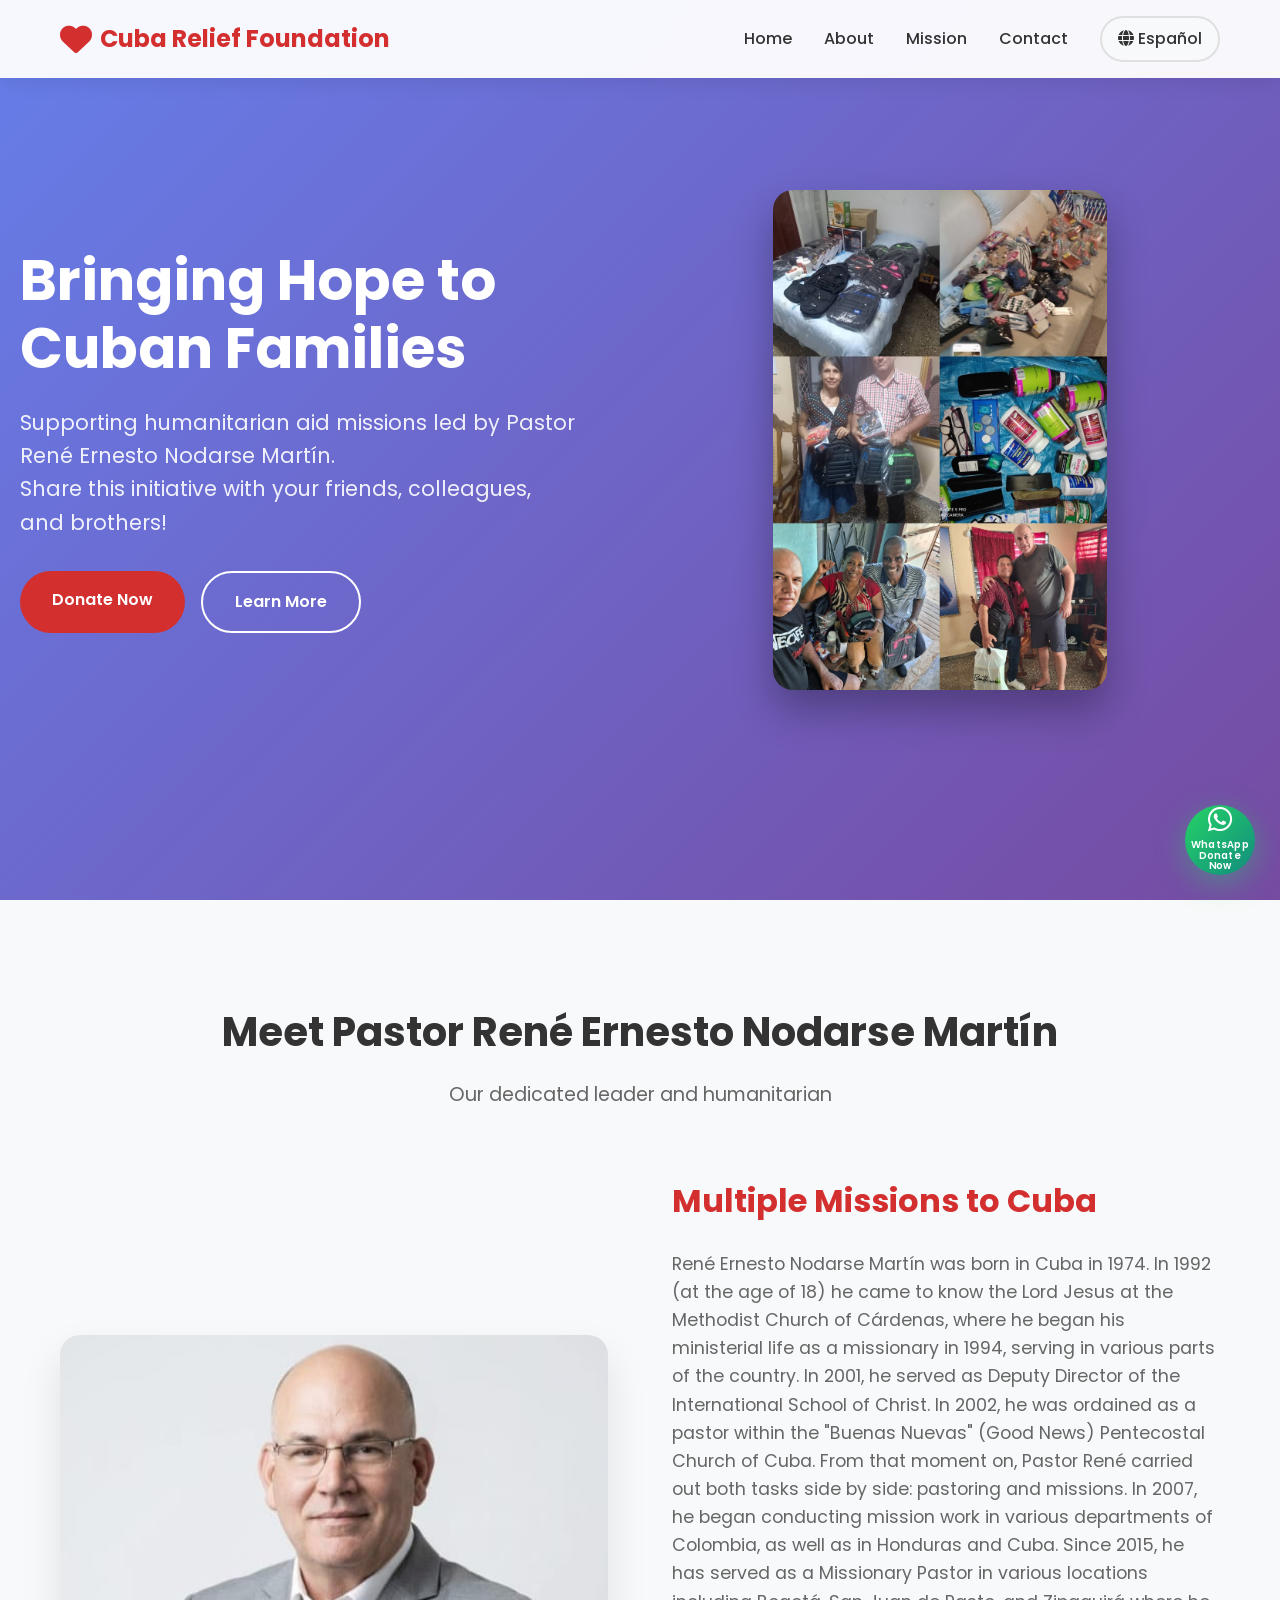
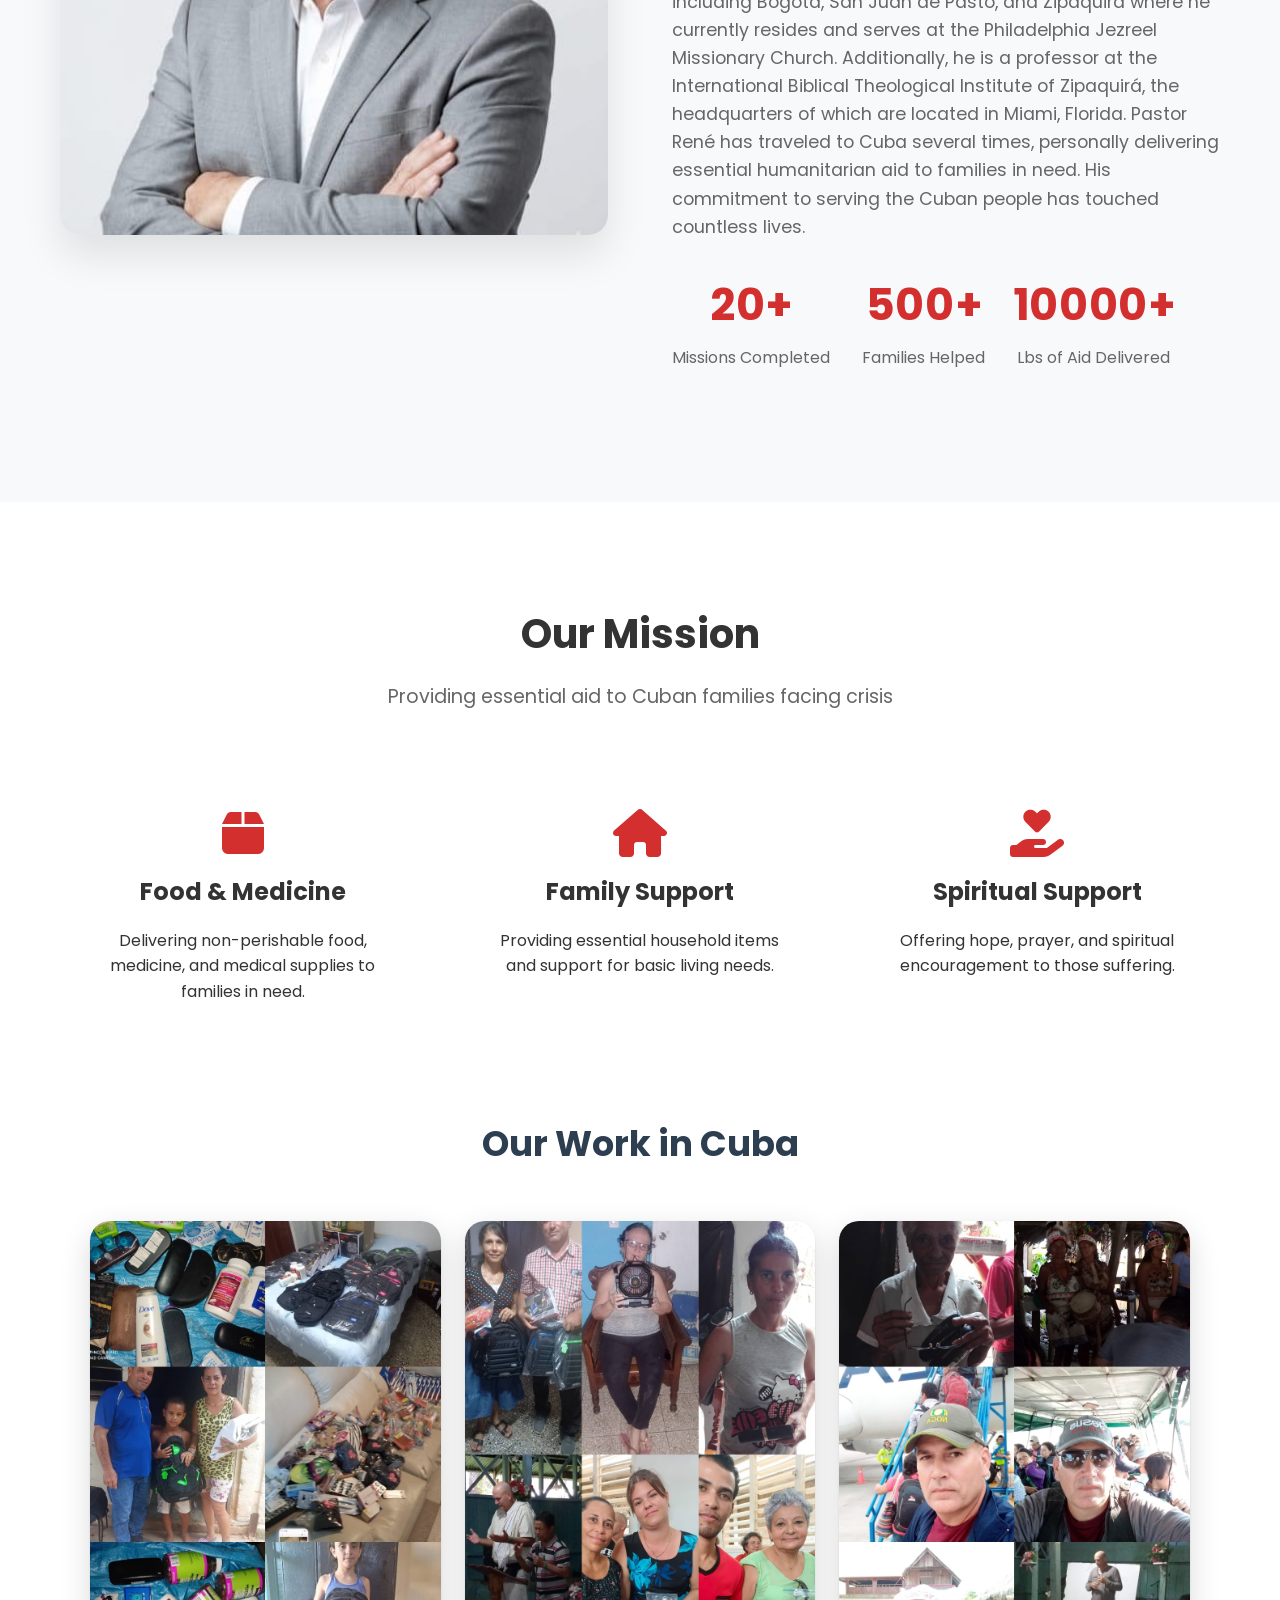
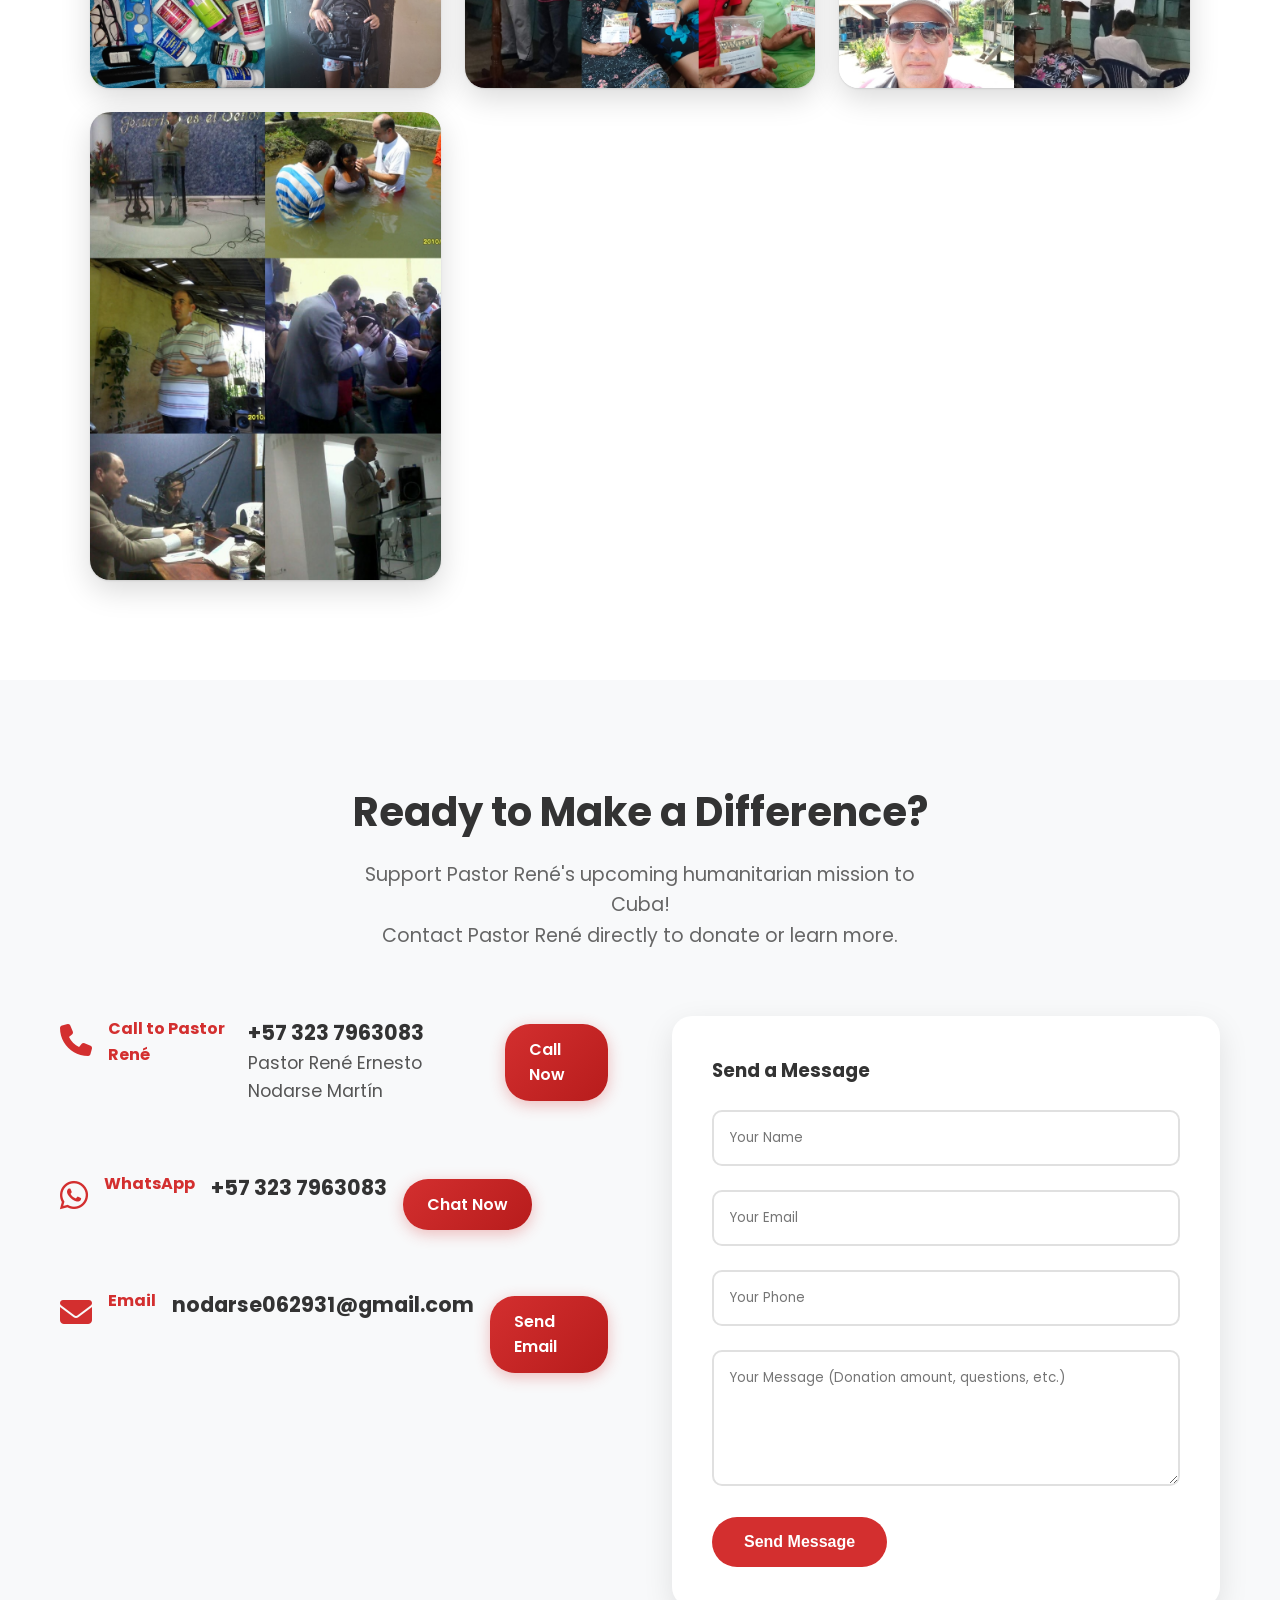
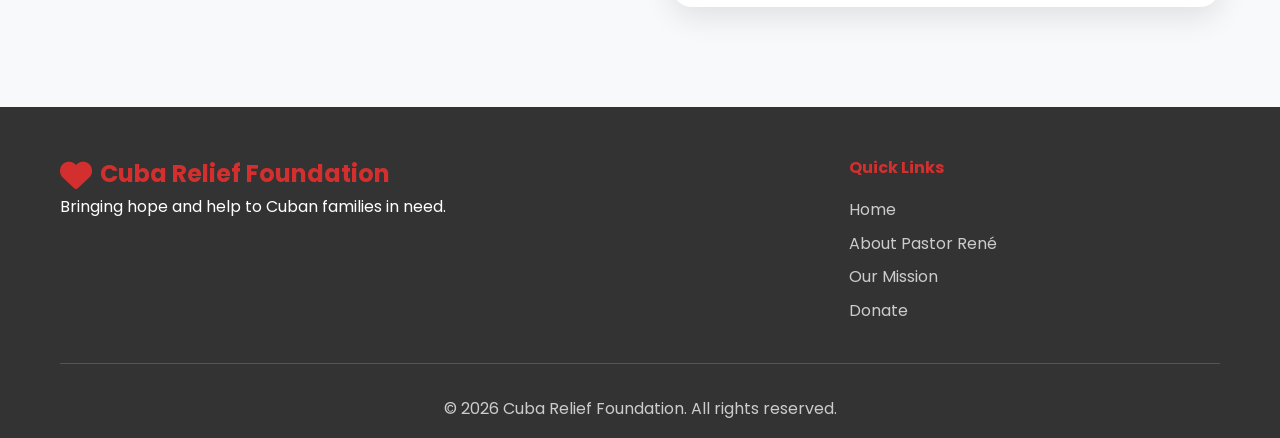
==== commit 7deda59b: "Update index.html" ====
--- a/index.html
+++ b/index.html
@@ -77,7 +77,7 @@
                             <p>Families Helped</p>
                         </div>
                         <div class="stat">
-                            <h4>5000+</h4>
+                            <h4>10000+</h4>
                             <p>Lbs of Aid Delivered</p>
                         </div>
                     </div>
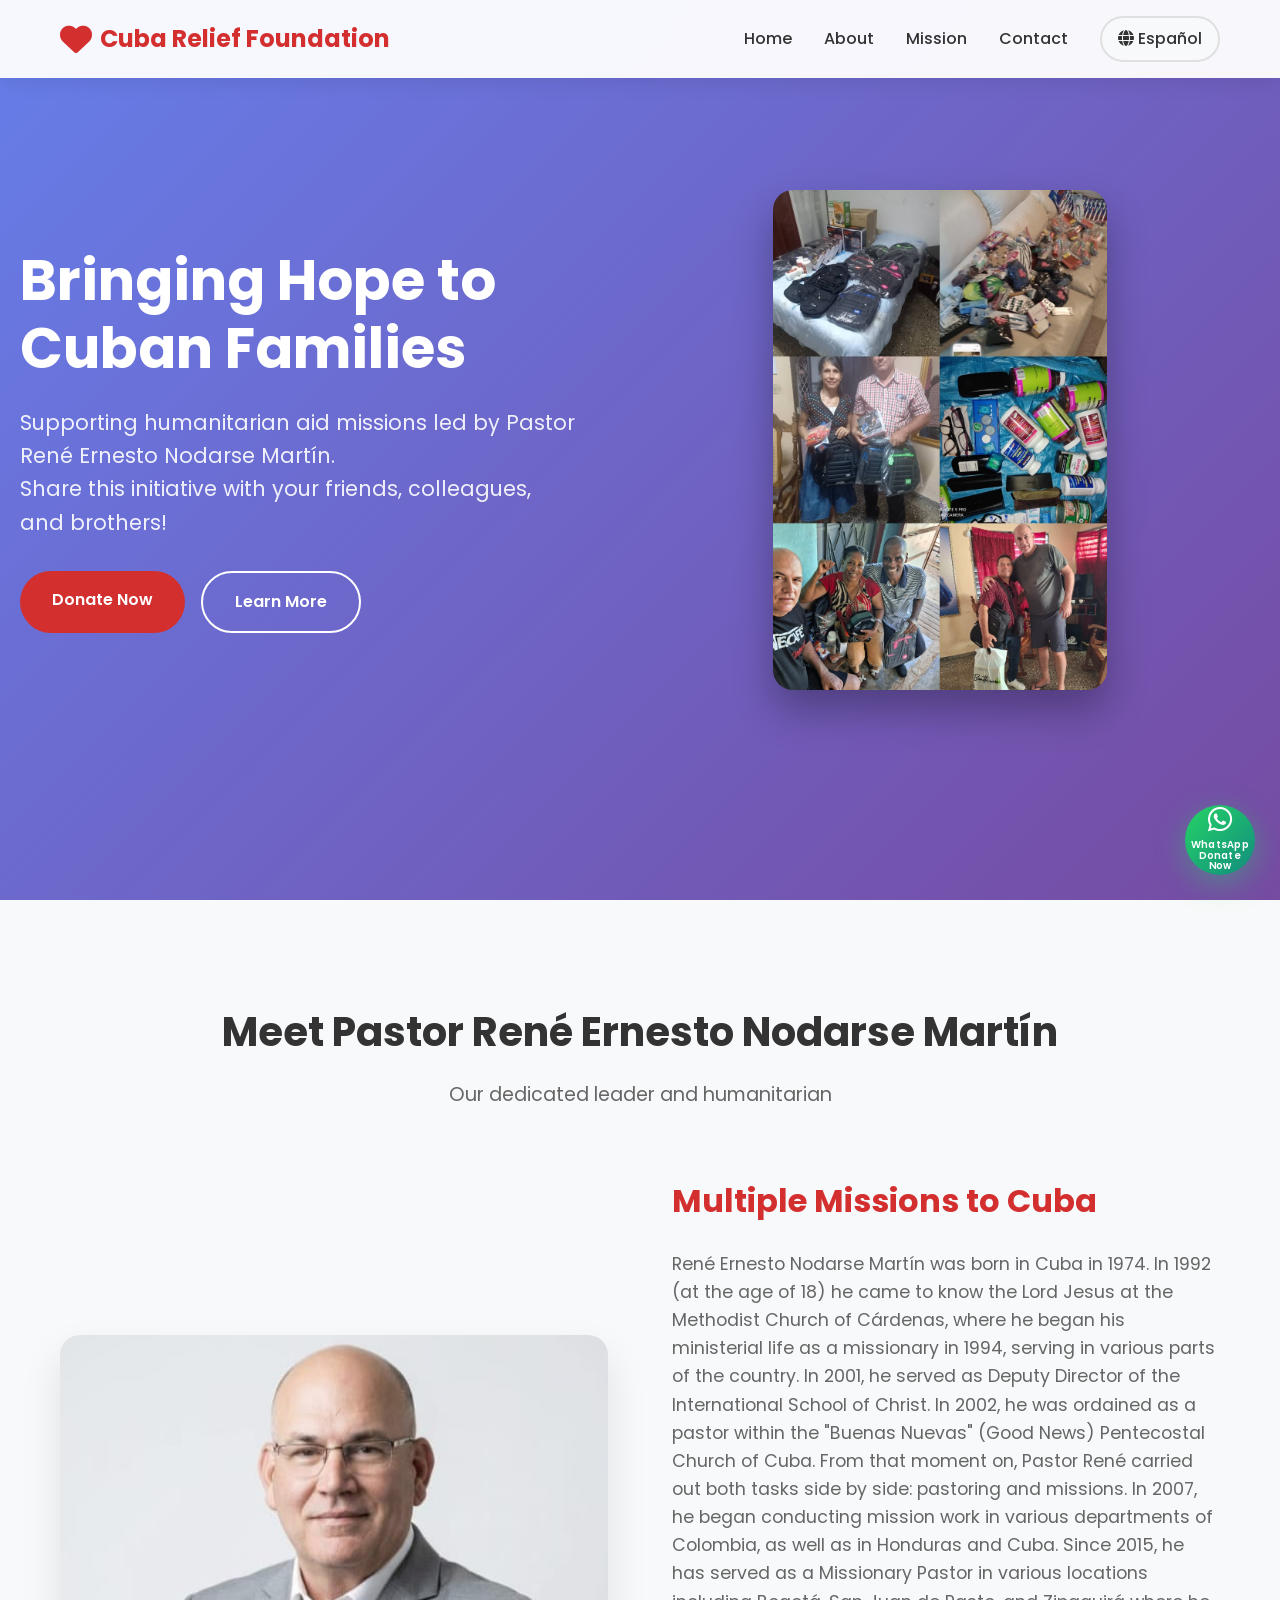
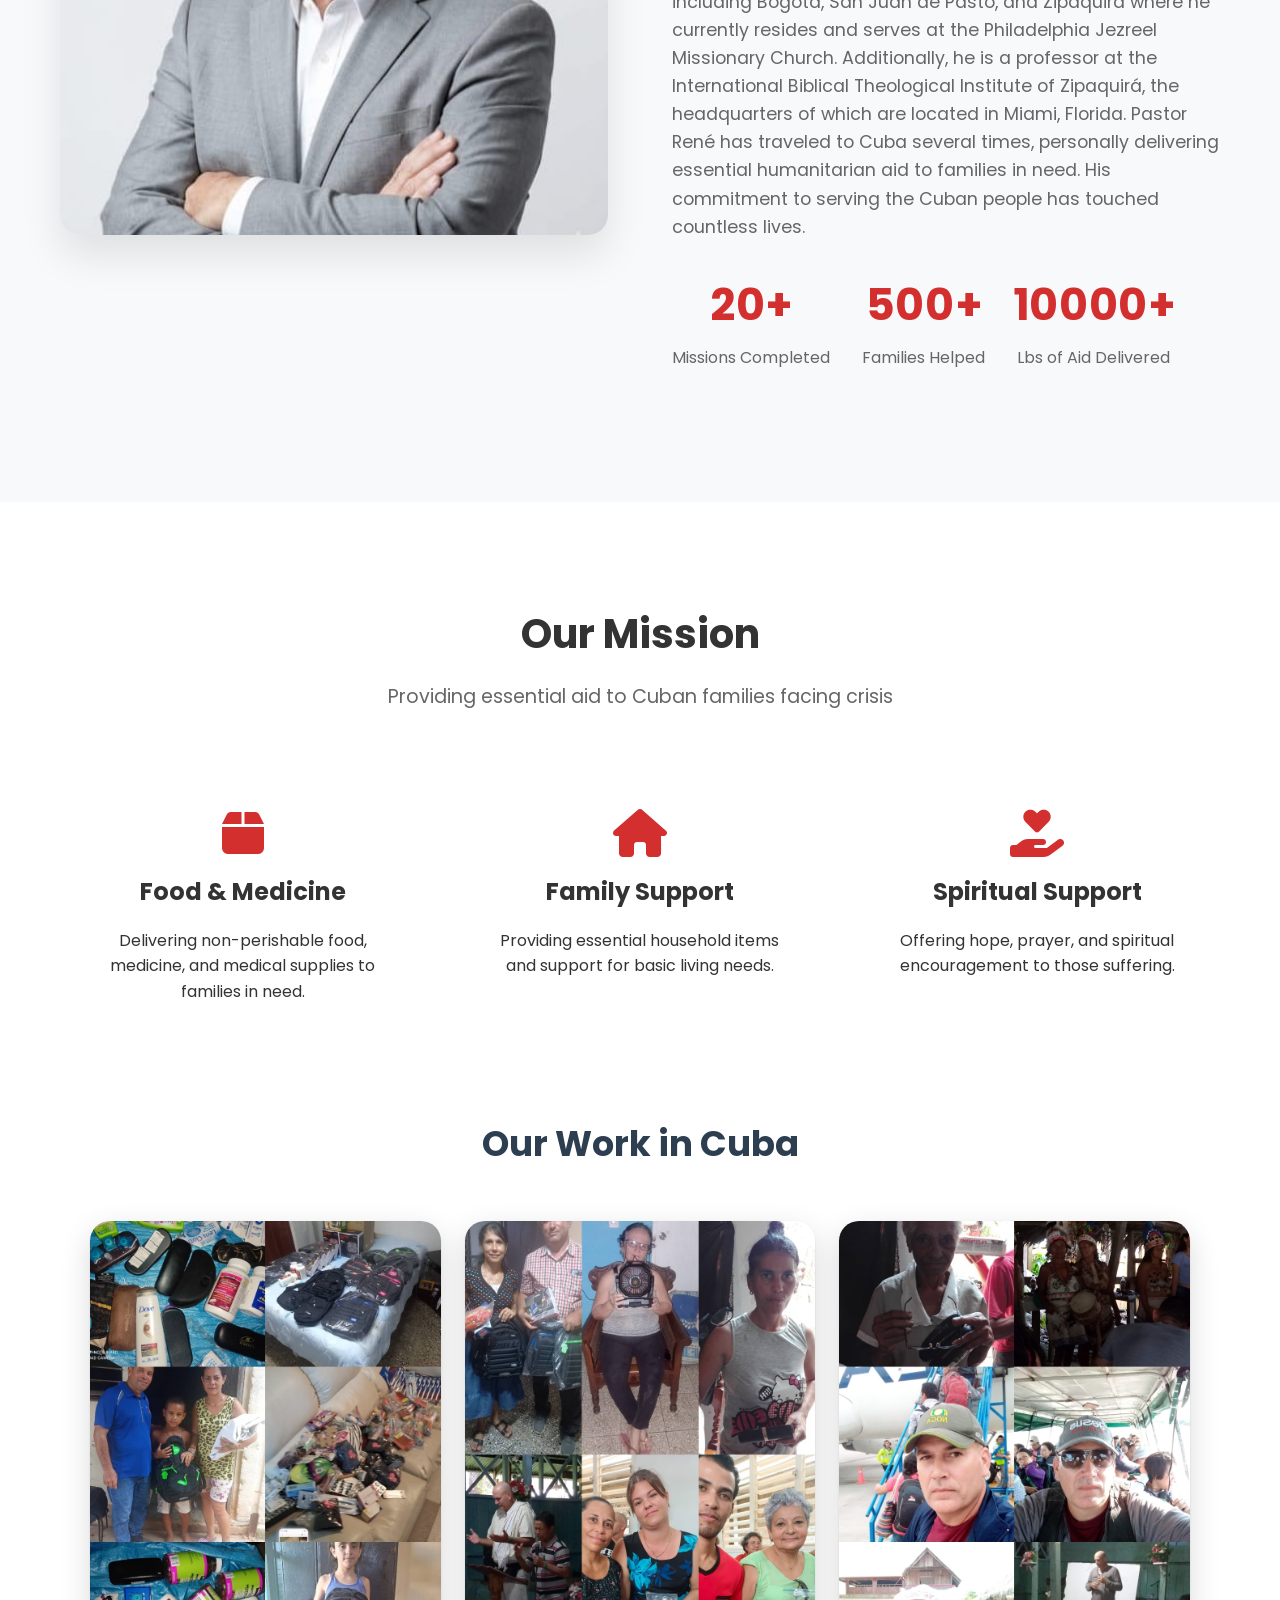
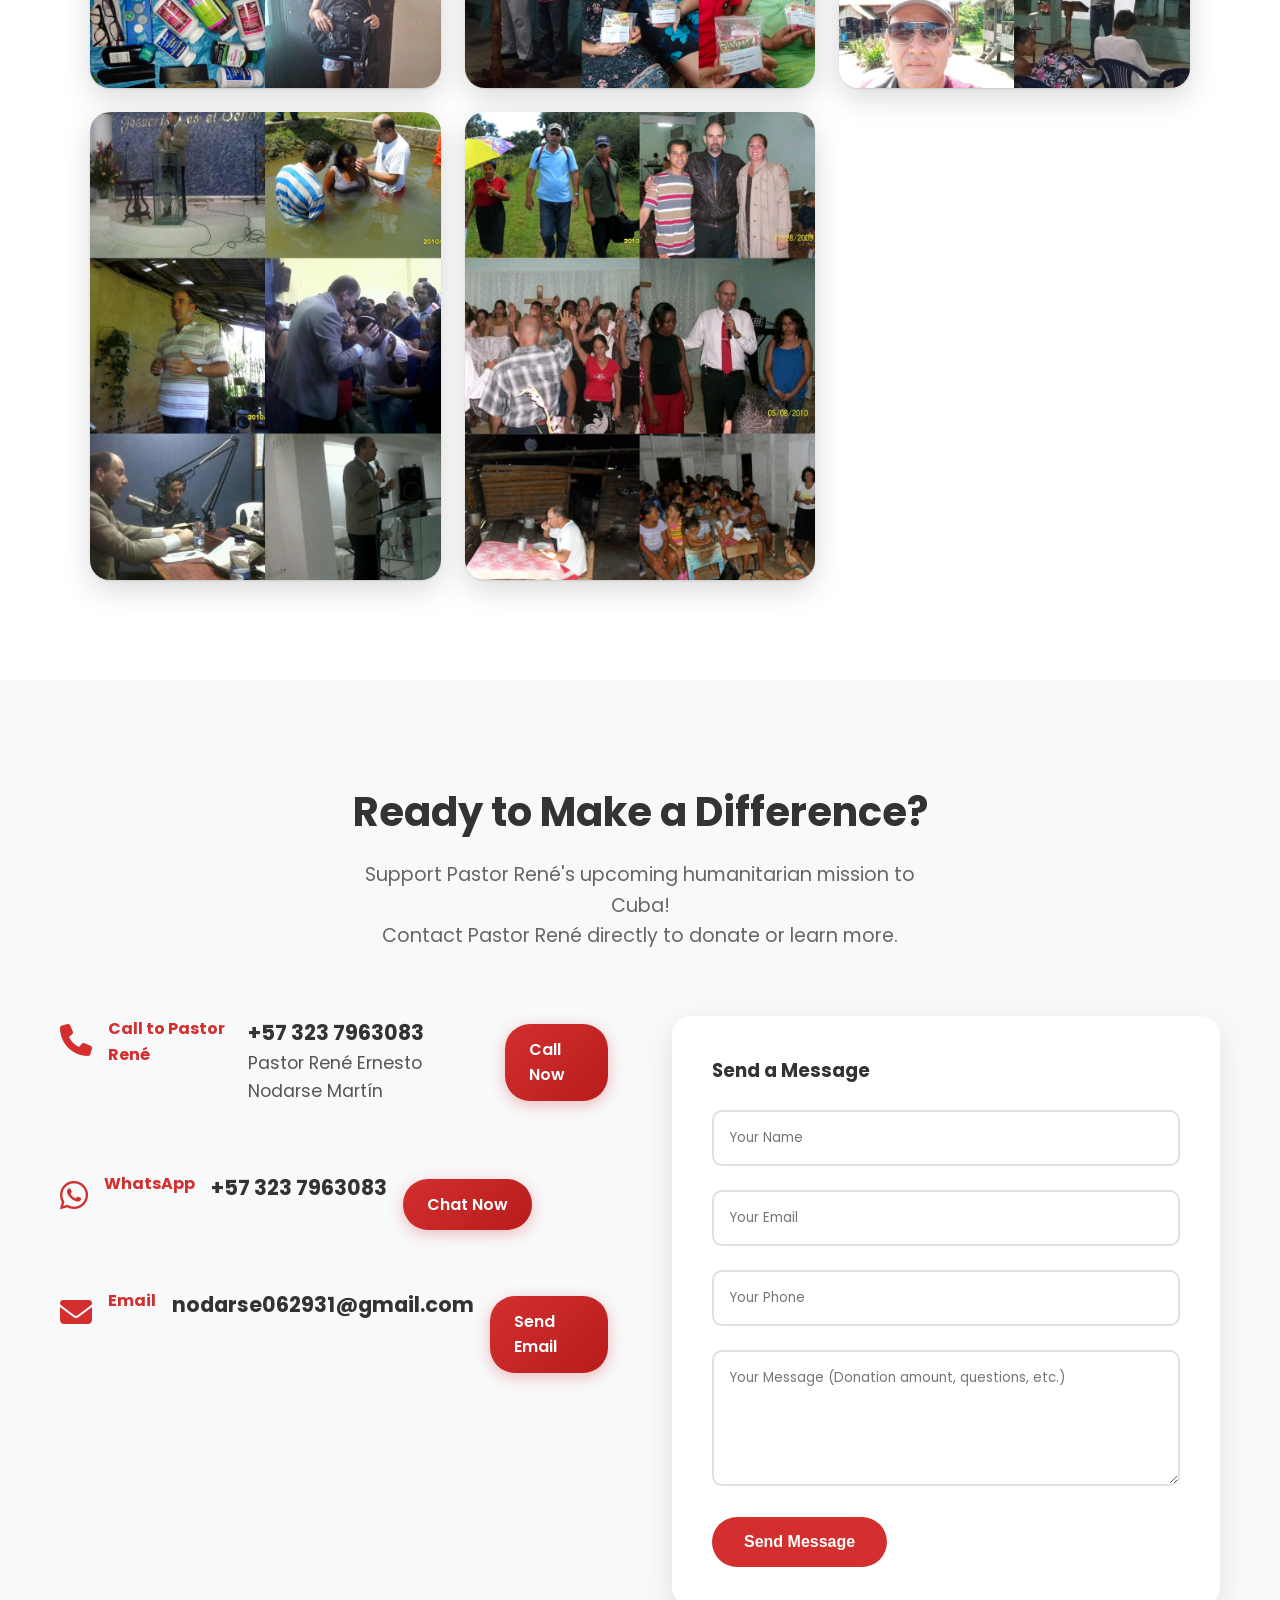
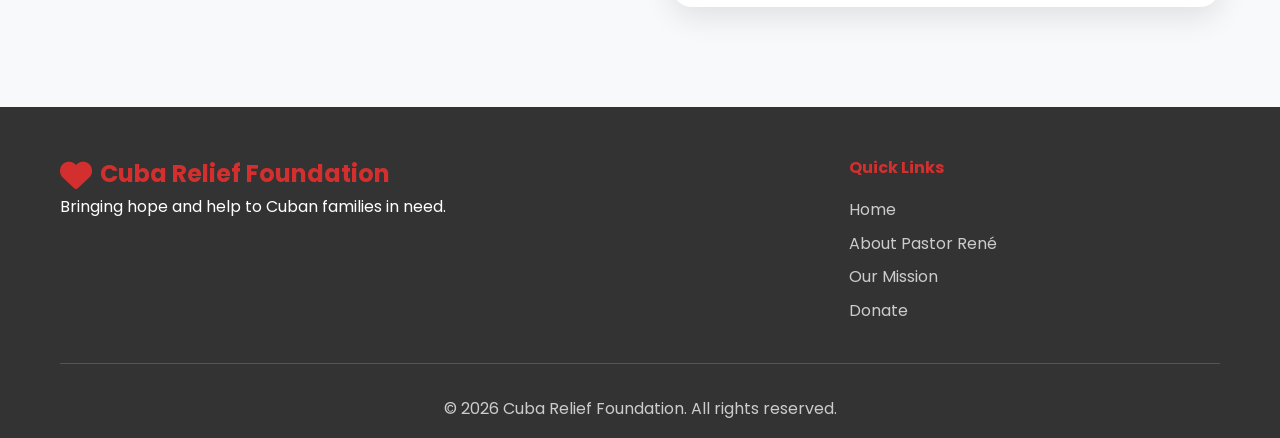
==== commit df5ff4bf: "Update index.html" ====
--- a/index.html
+++ b/index.html
@@ -119,6 +119,7 @@
                     <img src="images/imageshelp2.jpg" alt="Families receiving help">
                     <img src="images/imageshelp3.jpg" alt="Pastor René in action">
                     <img src="images/pastorrene1.jpg" alt="Pastor René in action">
+                    <img src="images/pastorrene2.jpg" alt="Pastor René in action">
                 </div>
             </div>
         </div>
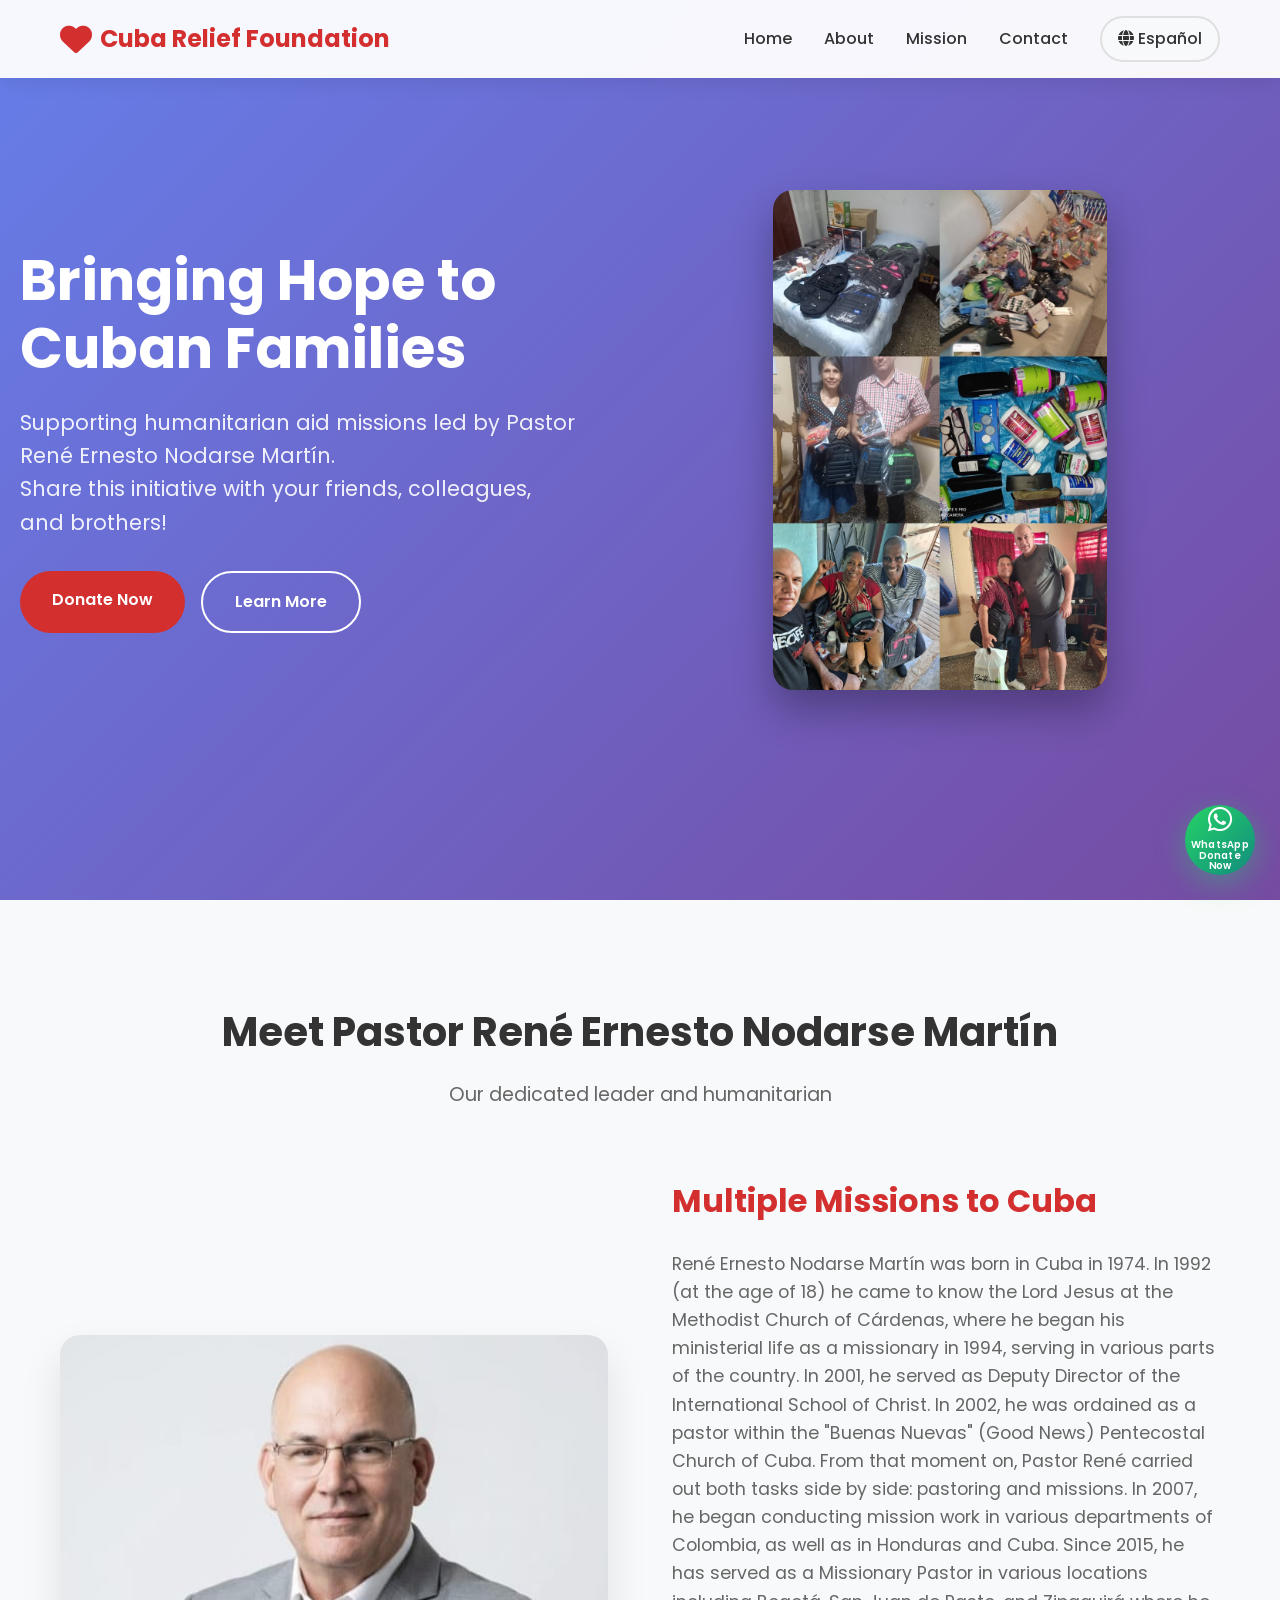
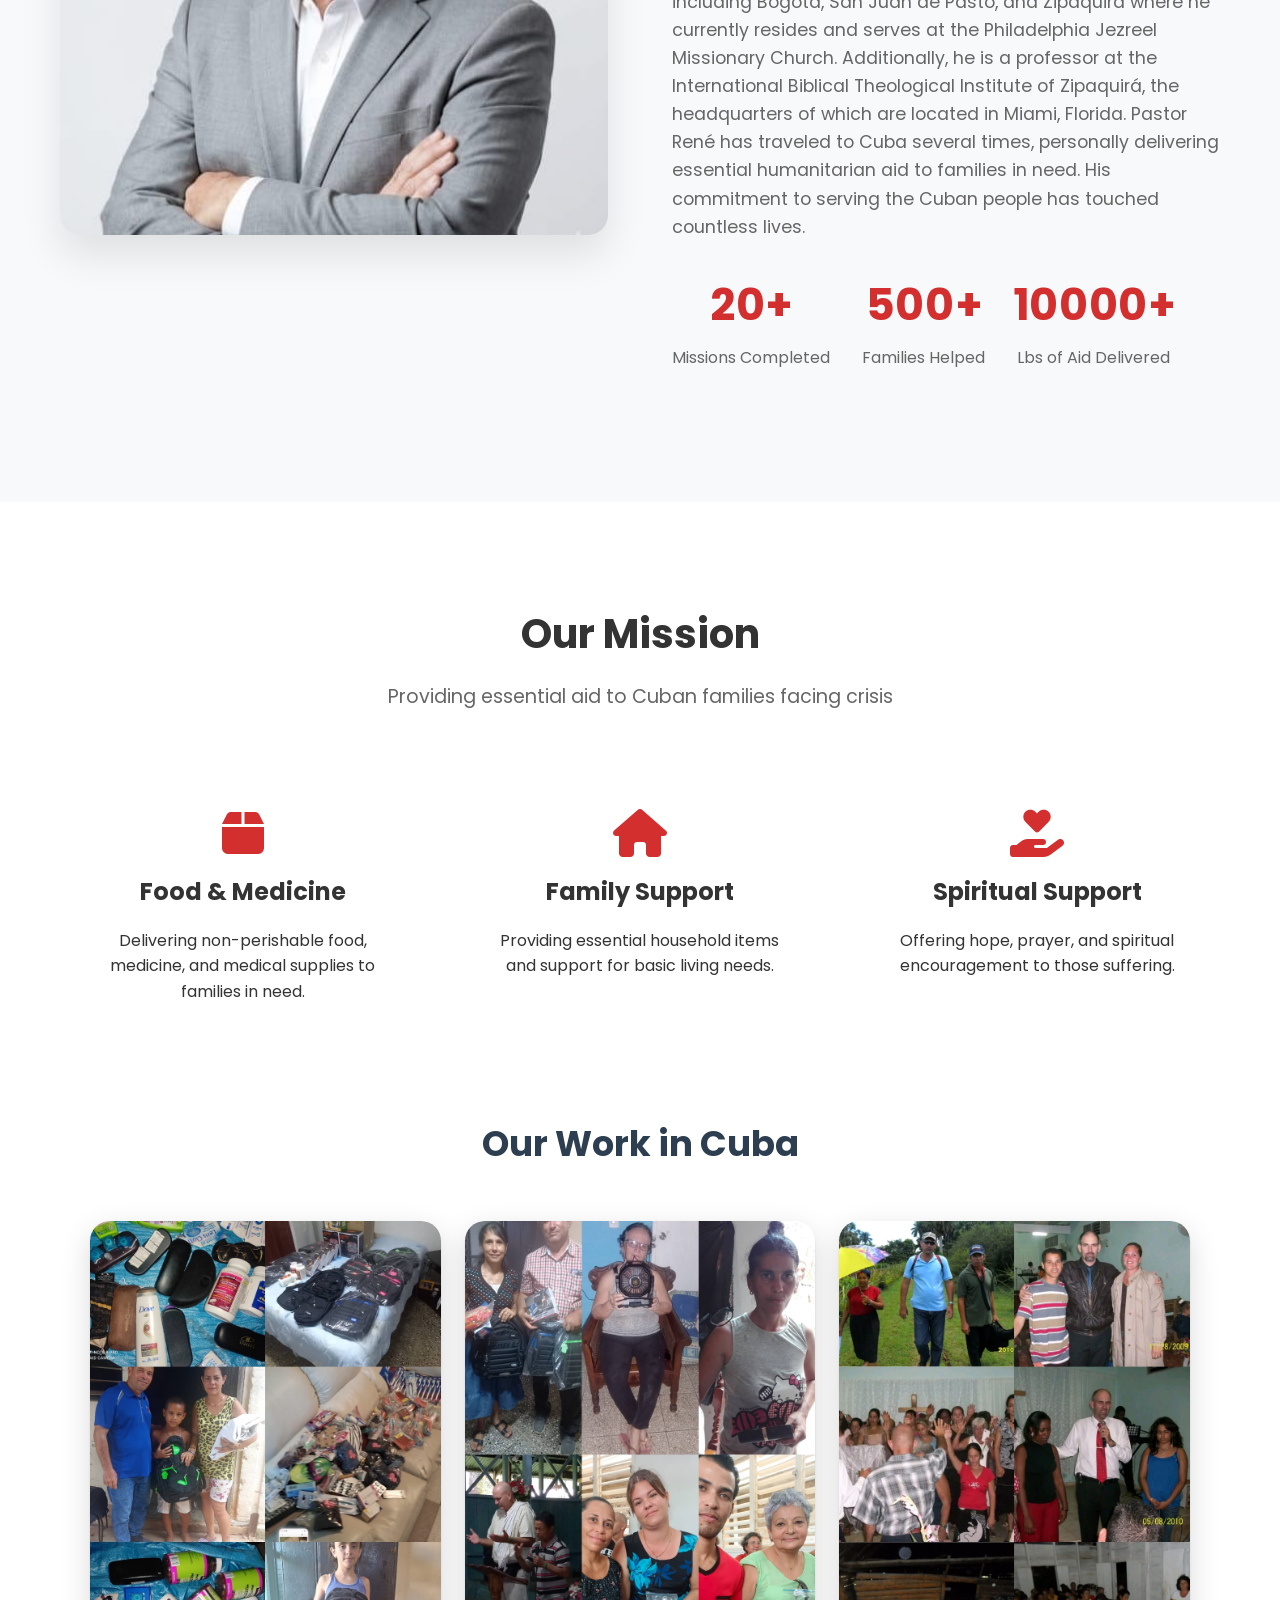
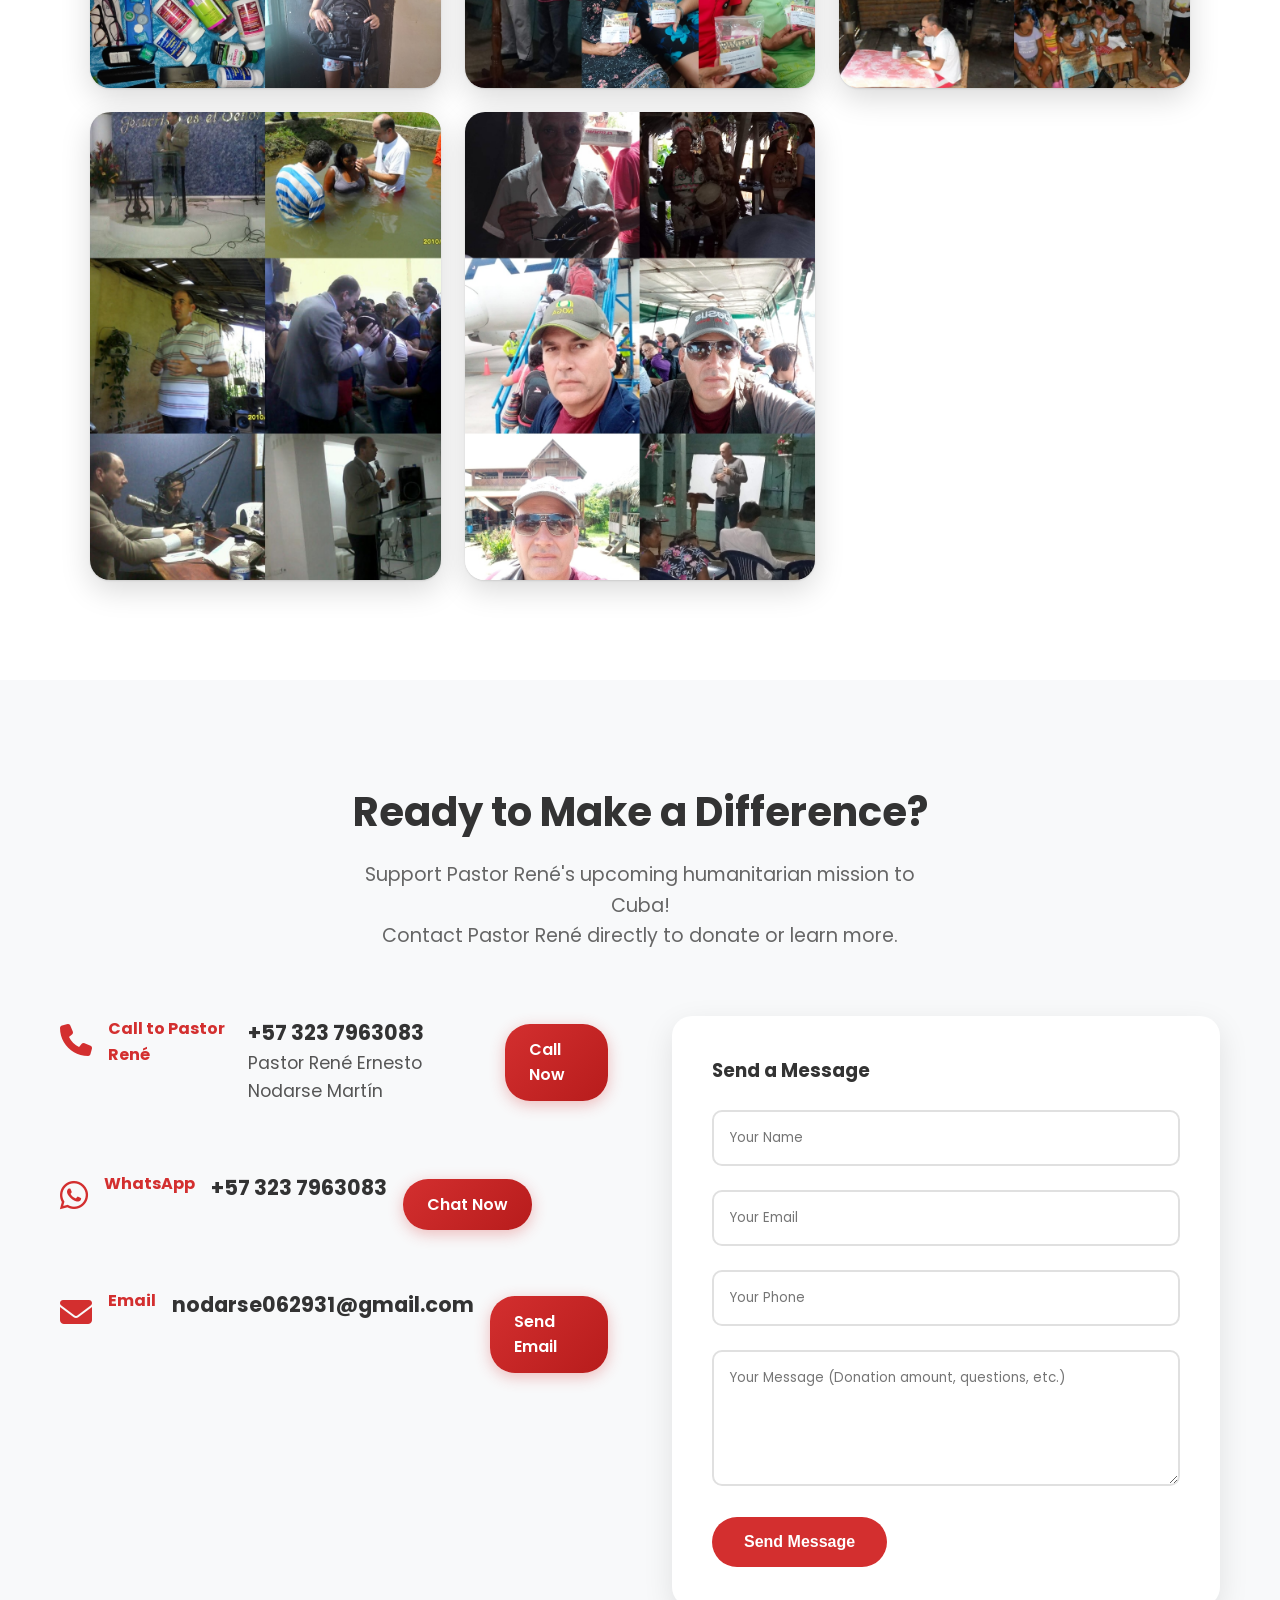
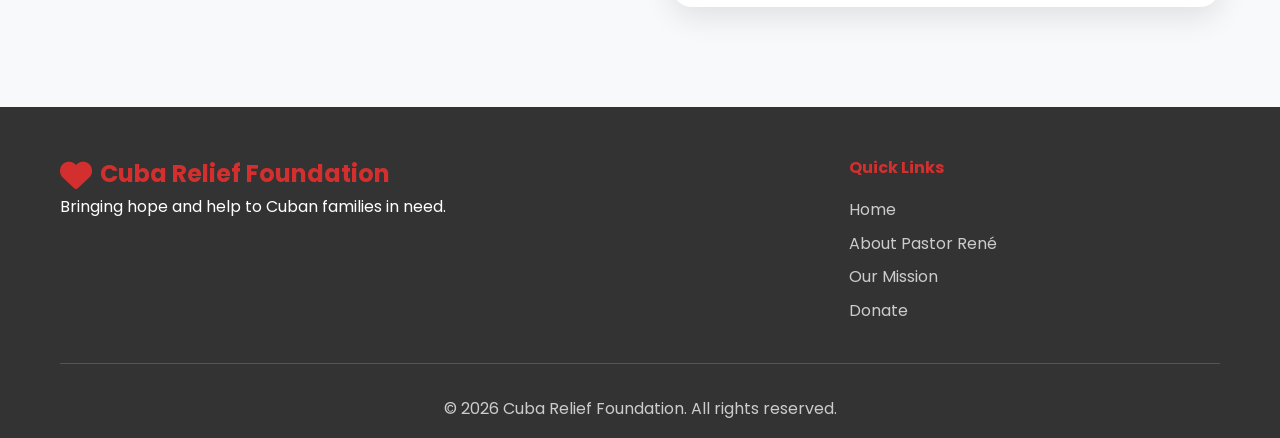
==== commit b7b996a2: "Update index.html" ====
--- a/index.html
+++ b/index.html
@@ -117,9 +117,9 @@
                     <!-- PLACEHOLDER FOR HELP PHOTOS -->
                     <img src="images/imageshelp1.jpg" alt="Aid distribution">
                     <img src="images/imageshelp2.jpg" alt="Families receiving help">
+                    <img src="images/pastorrene2.jpg" alt="Pastor René in action">
+                    <img src="images/pastorrene1.jpg" alt="Pastor René in action">
                     <img src="images/imageshelp3.jpg" alt="Pastor René in action">
-                    <img src="images/pastorrene1.jpg" alt="Pastor René in action">
-                    <img src="images/pastorrene2.jpg" alt="Pastor René in action">
                 </div>
             </div>
         </div>
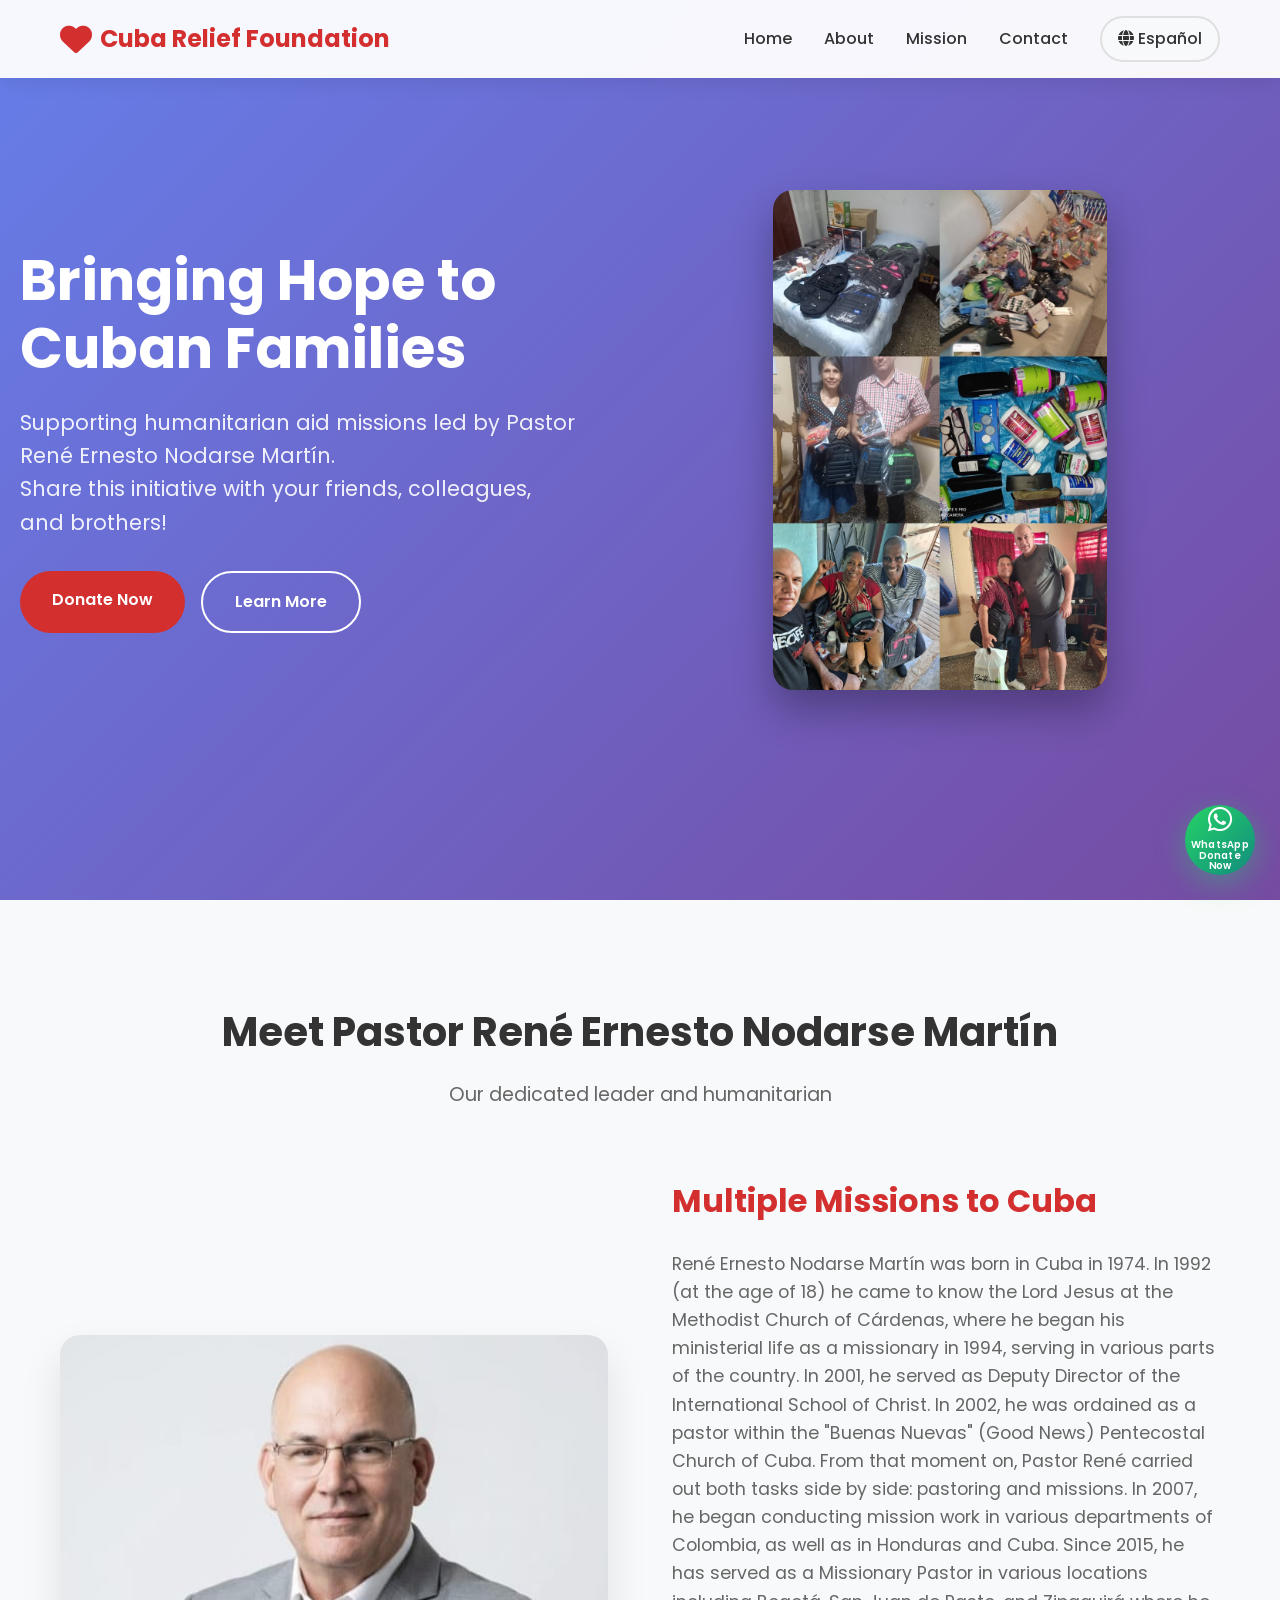
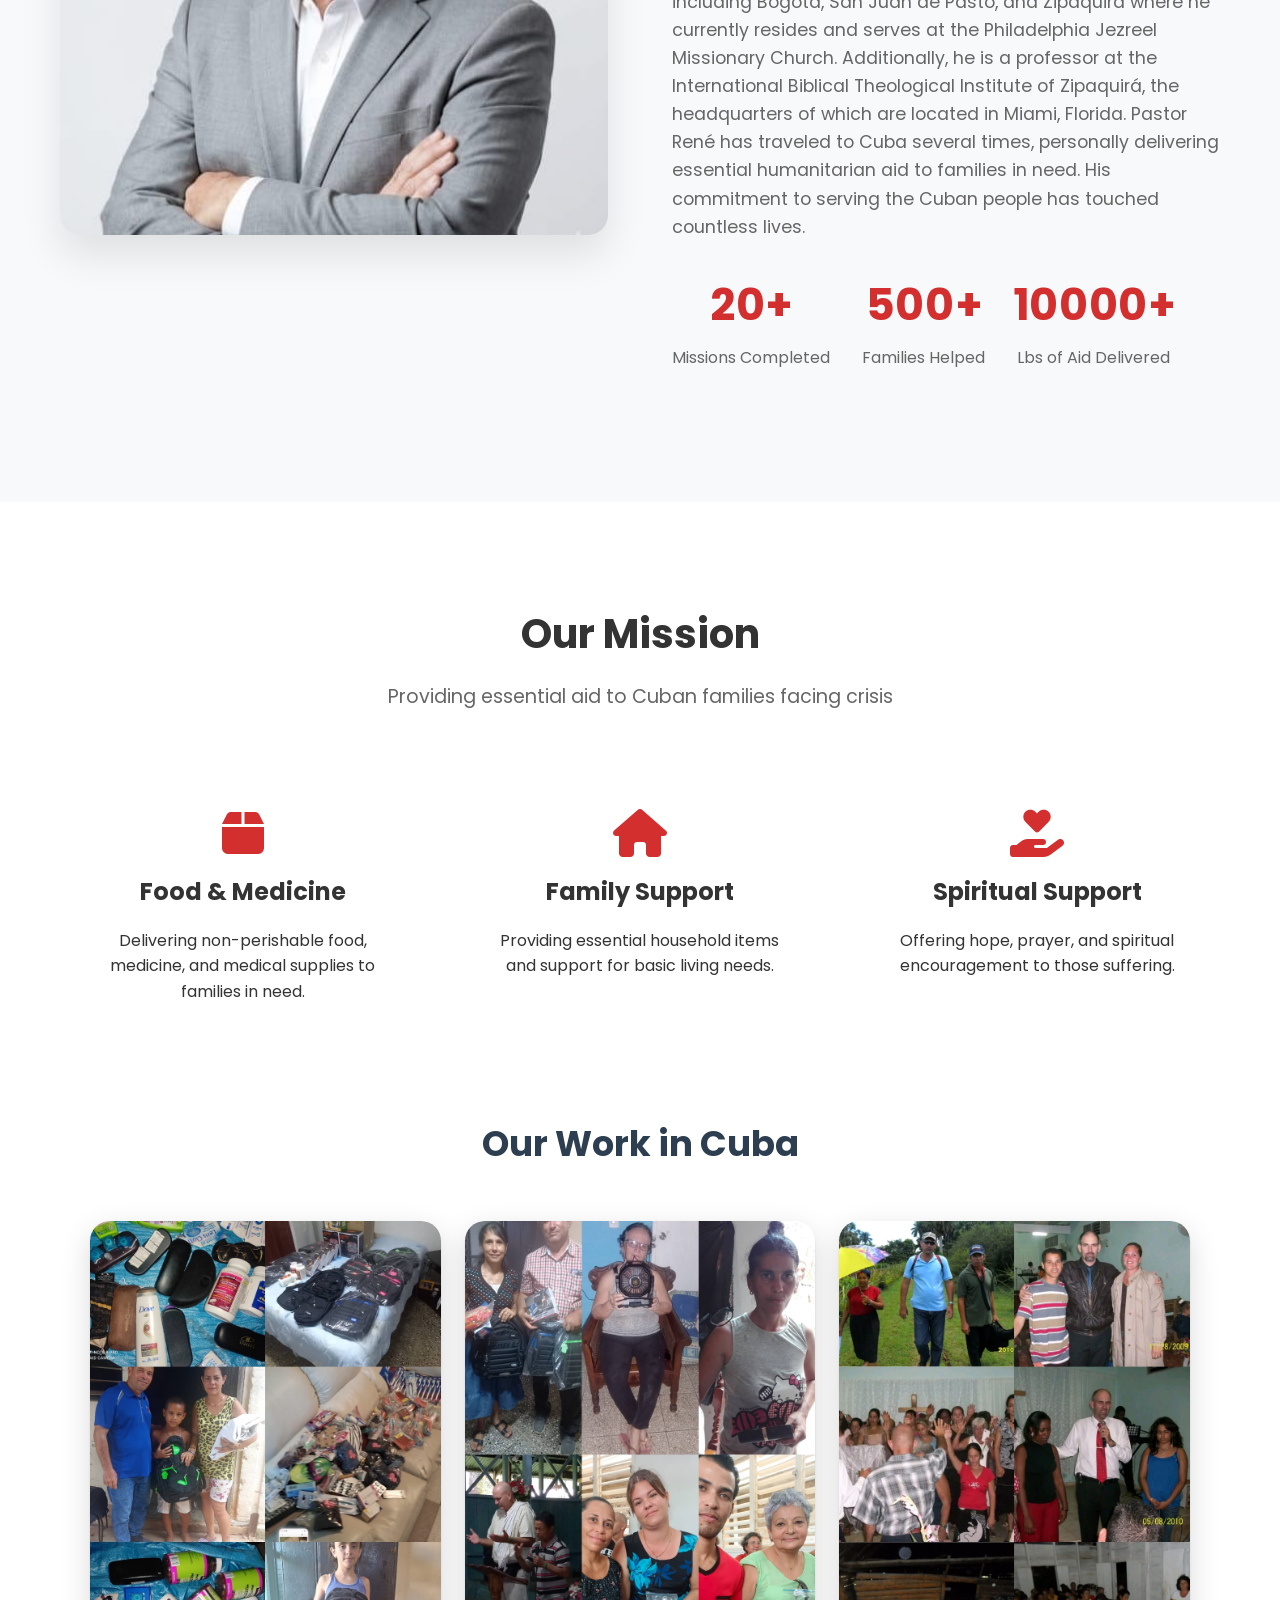
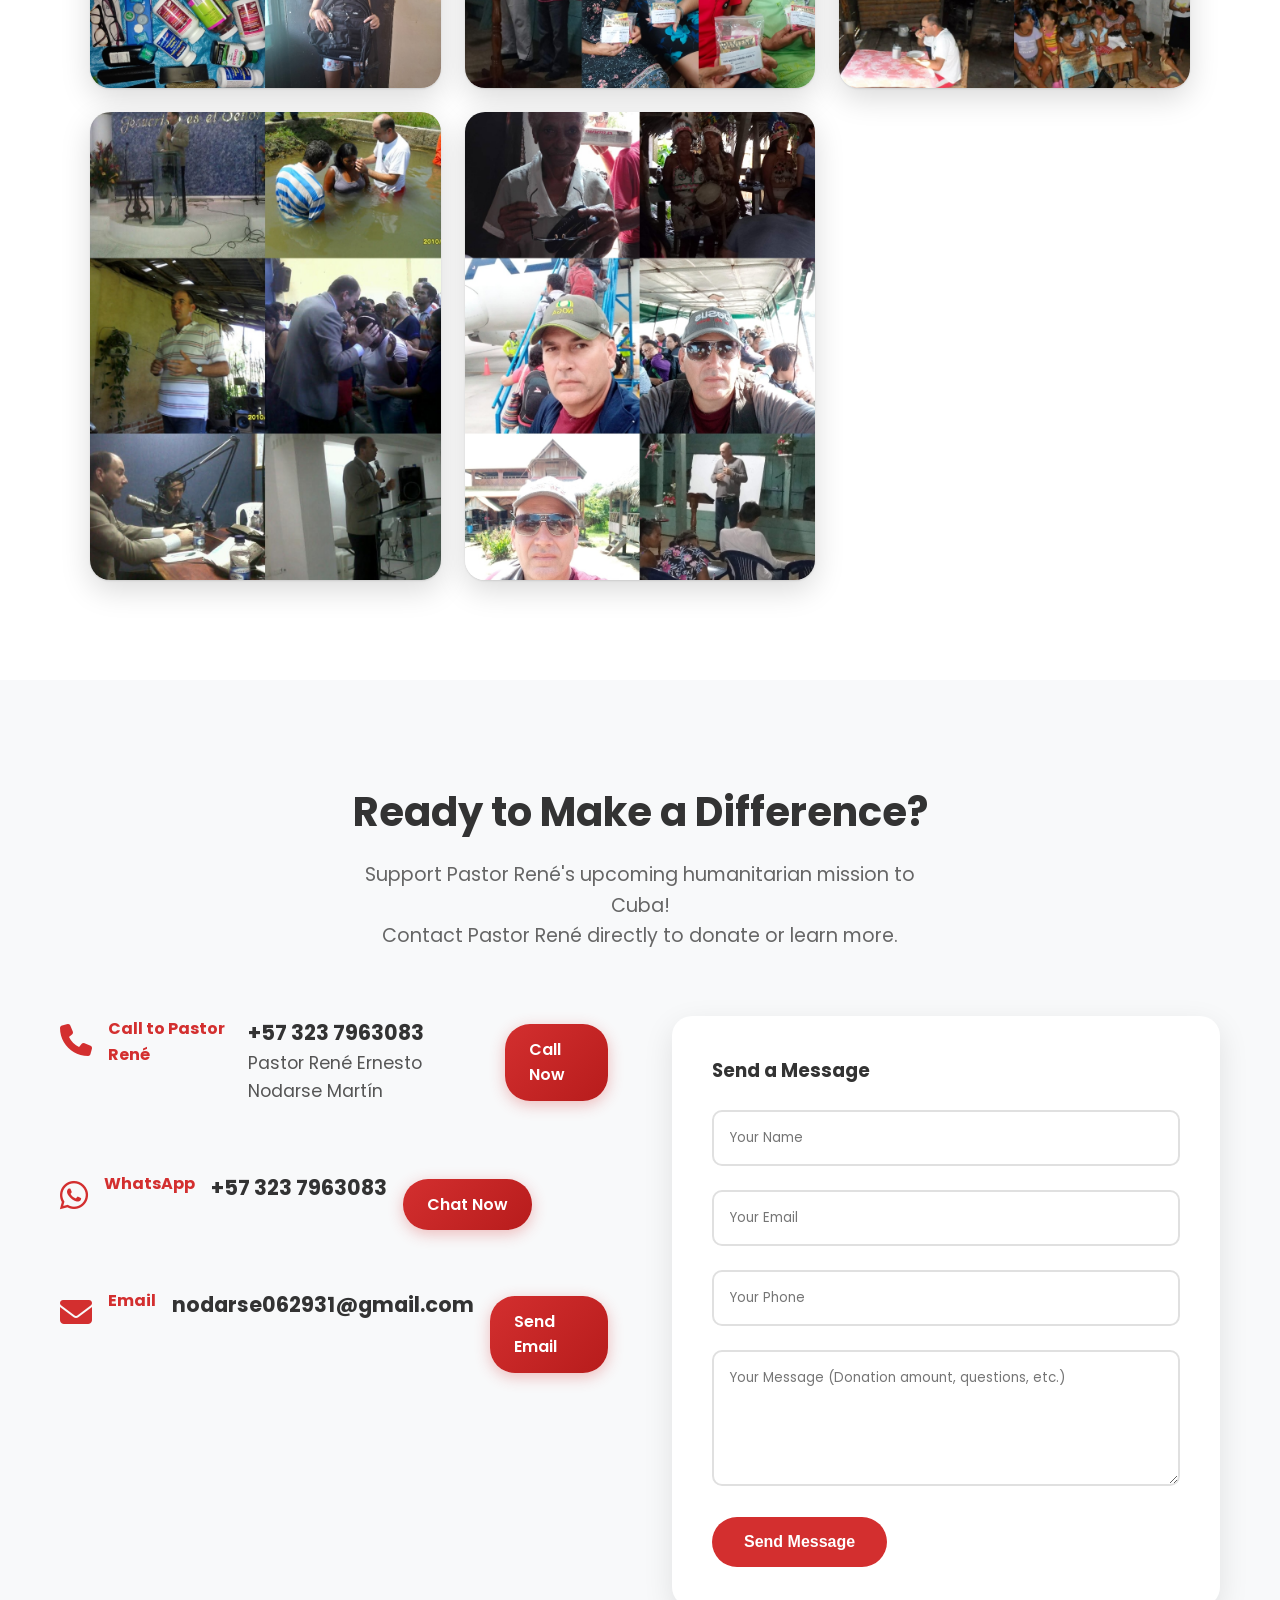
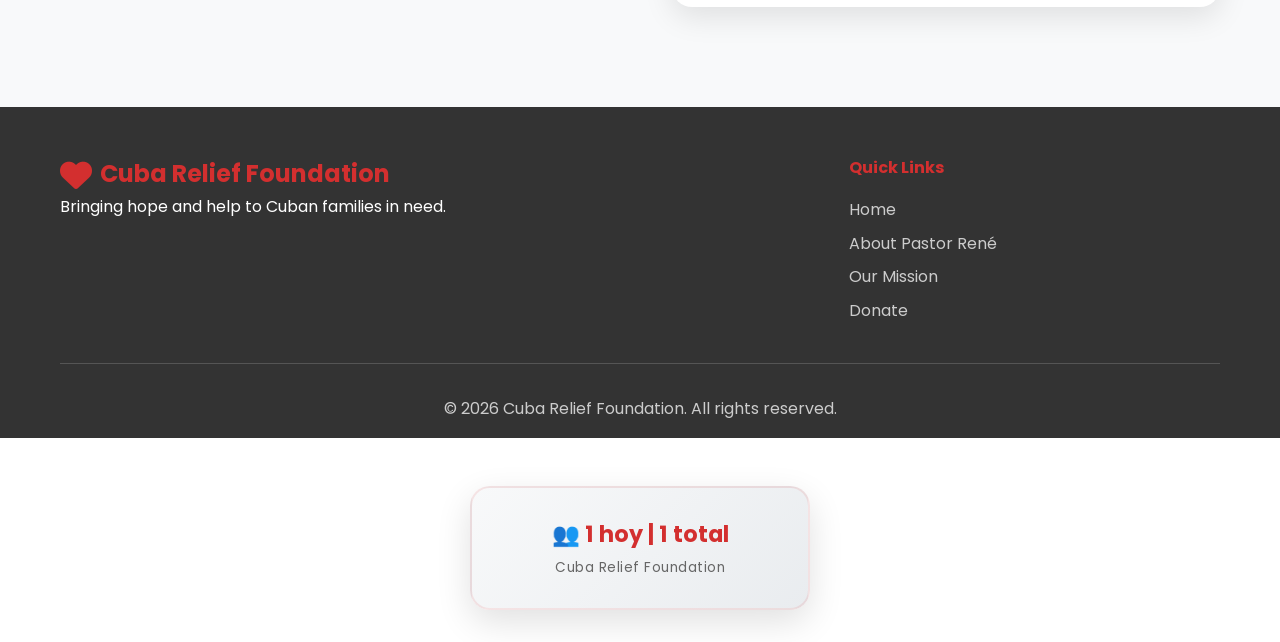
==== commit 548e625a: "Update index.html" ====
--- a/index.html
+++ b/index.html
@@ -268,5 +268,35 @@
 }
     </style>
     <script src="script.js"></script>
+
+<!-- CONTADOR VISITAS - HOY + TOTAL -->
+<div style="text-align:center;margin:3rem auto 2rem auto;padding:1.8rem;background:linear-gradient(135deg,#f8f9fa 0%,#e9ecef 100%);border-radius:20px;box-shadow:0 12px 35px rgba(0,0,0,0.12);max-width:340px;border:2px solid rgba(211,47,47,0.1);">
+  <h3 style="color:#d32f2f;margin:0 0 0.3rem 0;font-size:1.4rem;font-weight:700;">
+    👥 <span id="today-count">0</span> hoy | <span id="total-count">0</span> total
+  </h3>
+  <p style="color:#666;margin:0;font-size:0.85rem;letter-spacing:0.5px;">
+    Cuba Relief Foundation
+  </p>
+</div>
+<script>
+(function() {
+  // Contador HOY (reinicia diario)
+  const today = new Date().toDateString();
+  let todayCount = parseInt(localStorage.getItem('visitsToday') || '0');
+  if (localStorage.getItem('lastVisitDate') !== today) {
+    todayCount = 1;
+    localStorage.setItem('lastVisitDate', today);
+  } else {
+    todayCount++;
+  }
+  localStorage.setItem('visitsToday', todayCount);
+  // Contador TOTAL (acumula siempre)
+  let totalCount = parseInt(localStorage.getItem('totalVisits') || '0') + 1;
+  localStorage.setItem('totalVisits', totalCount);
+  // Mostrar
+  document.getElementById('today-count').textContent = todayCount;
+  document.getElementById('total-count').textContent = totalCount.toLocaleString();
+})();
+</script>
 </body>
 </html>
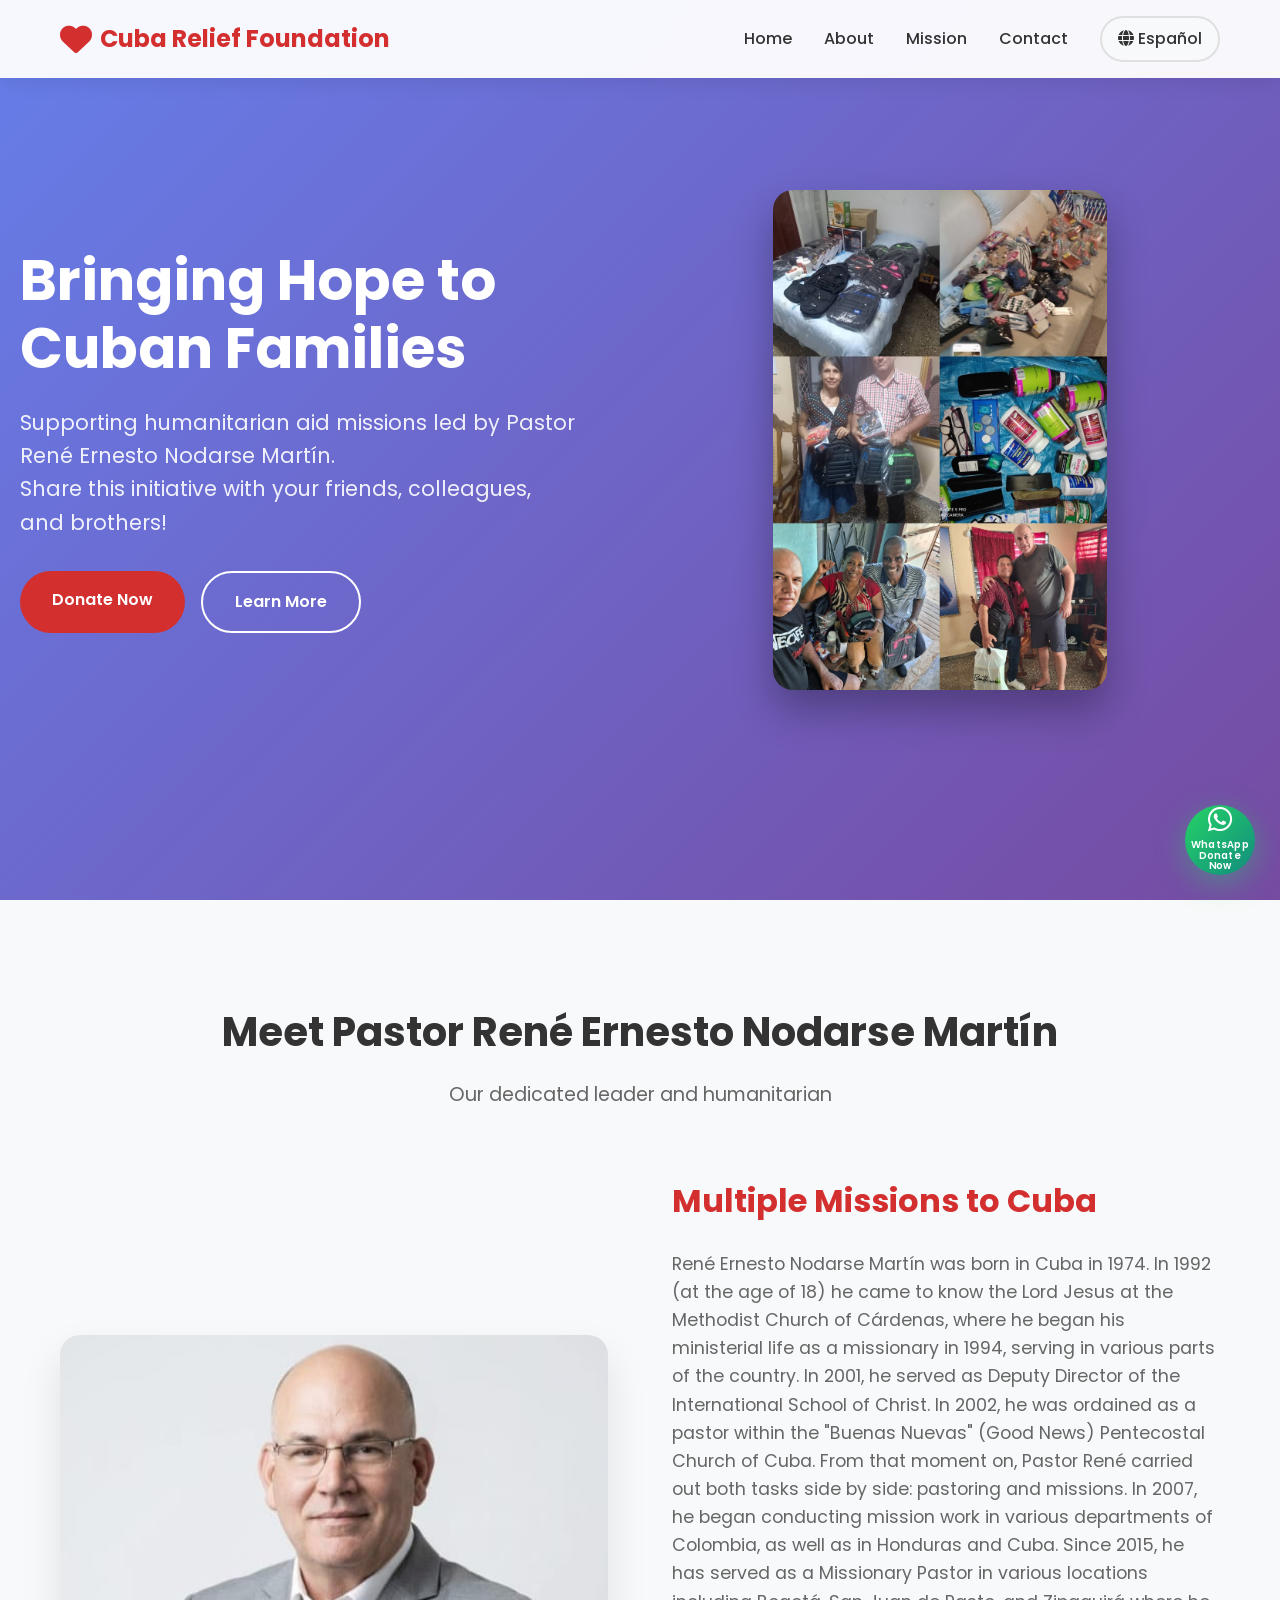
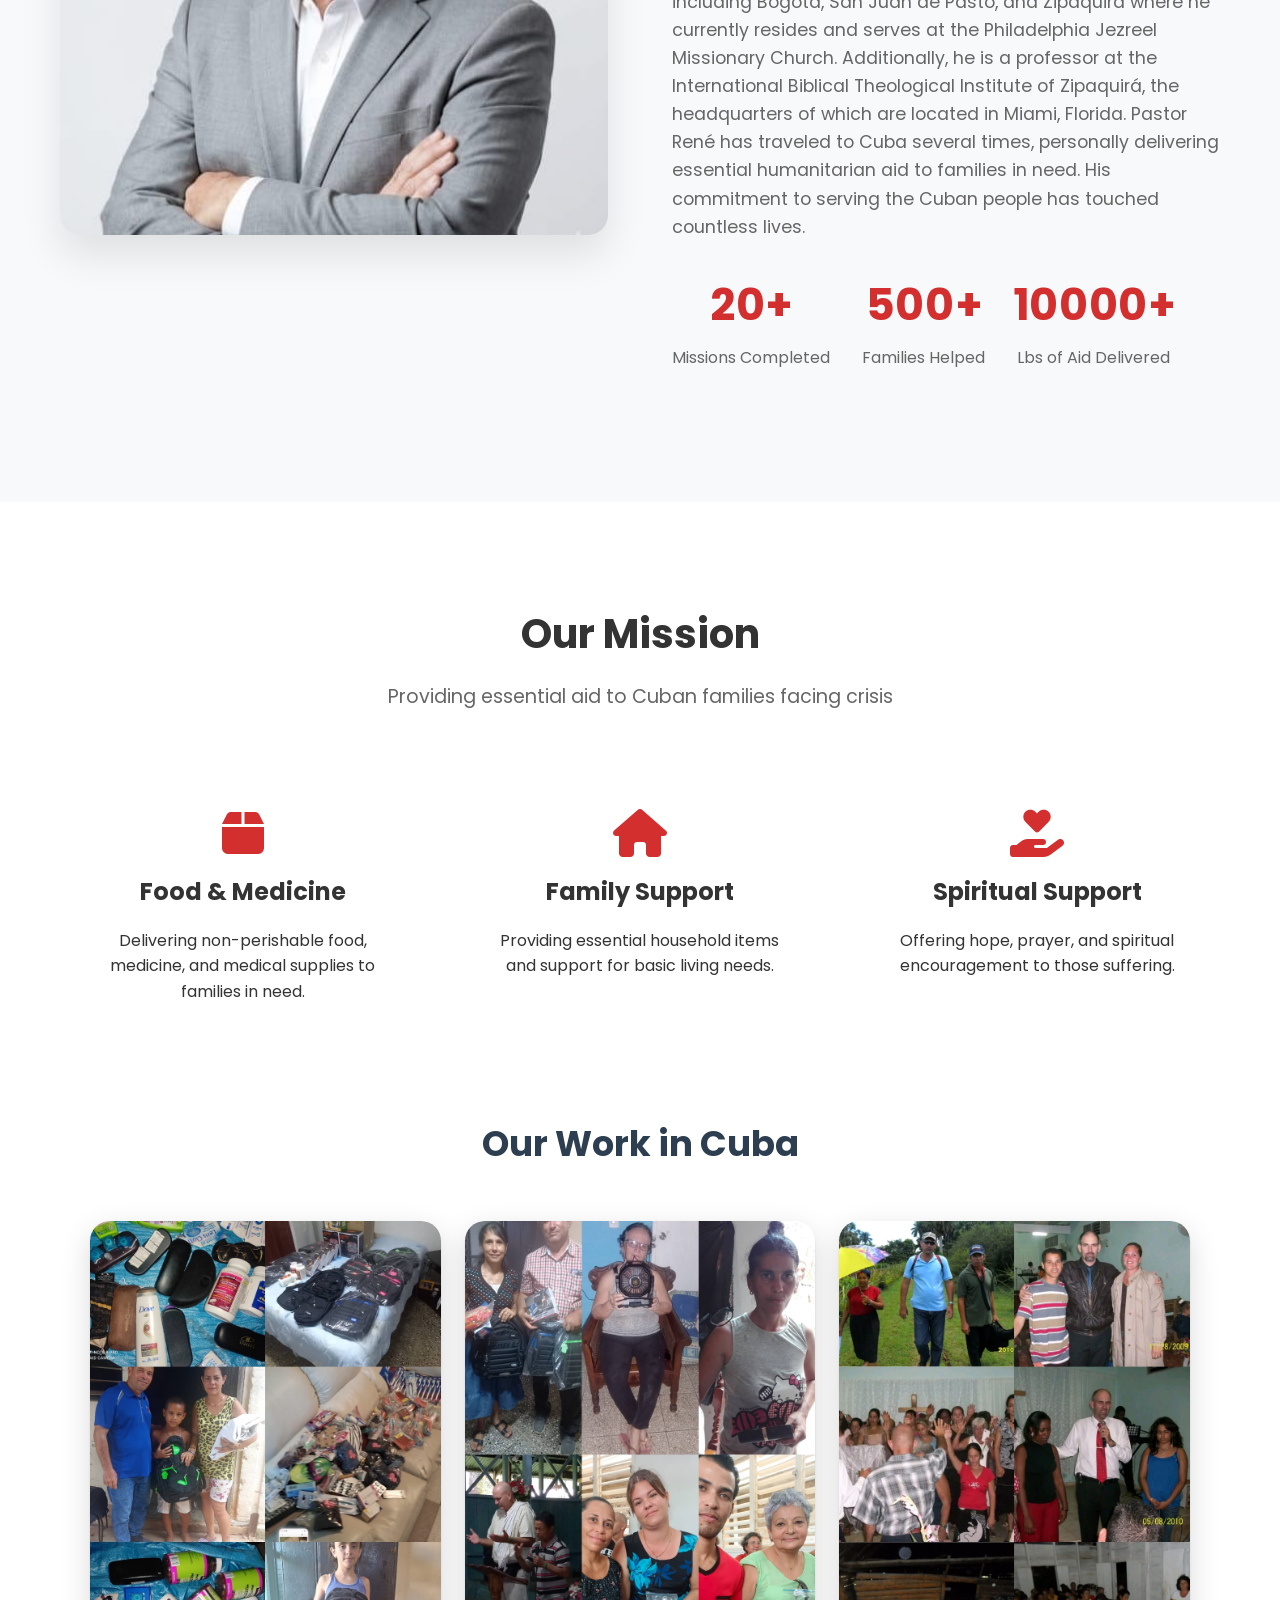
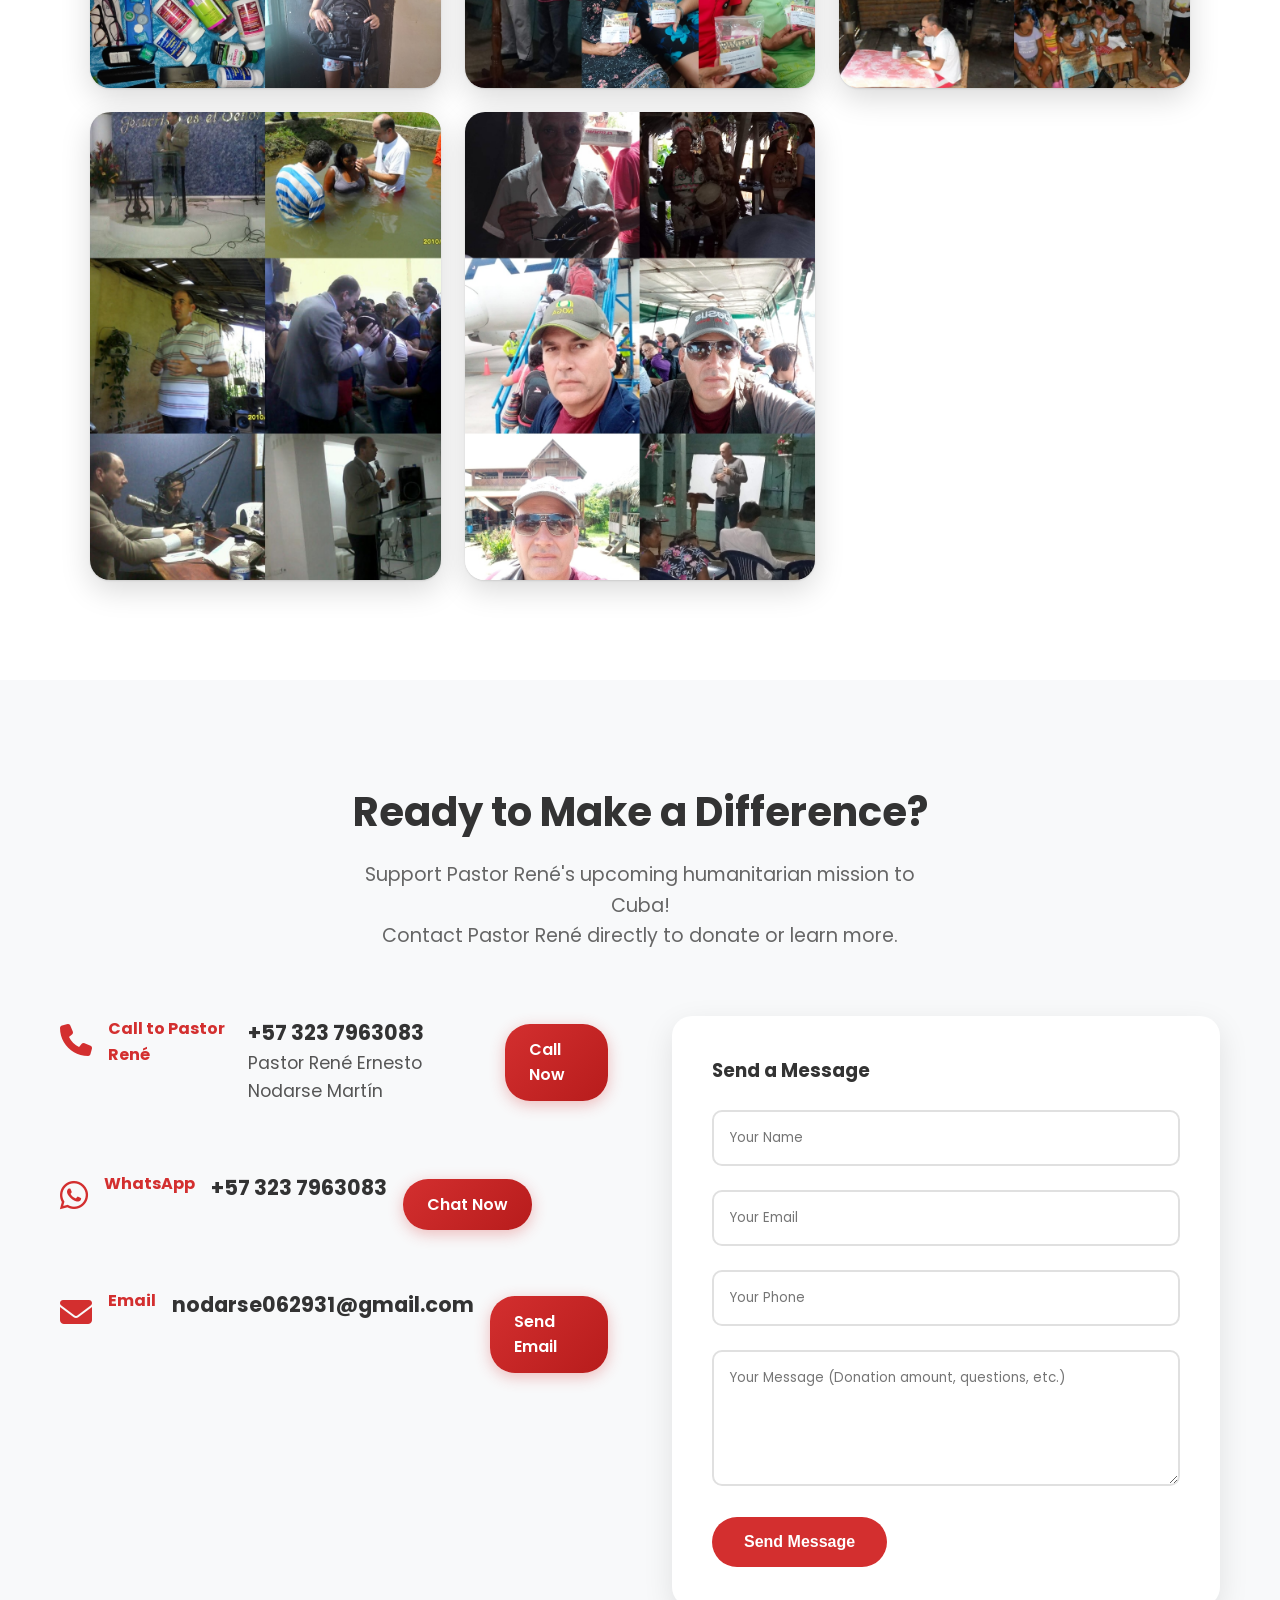
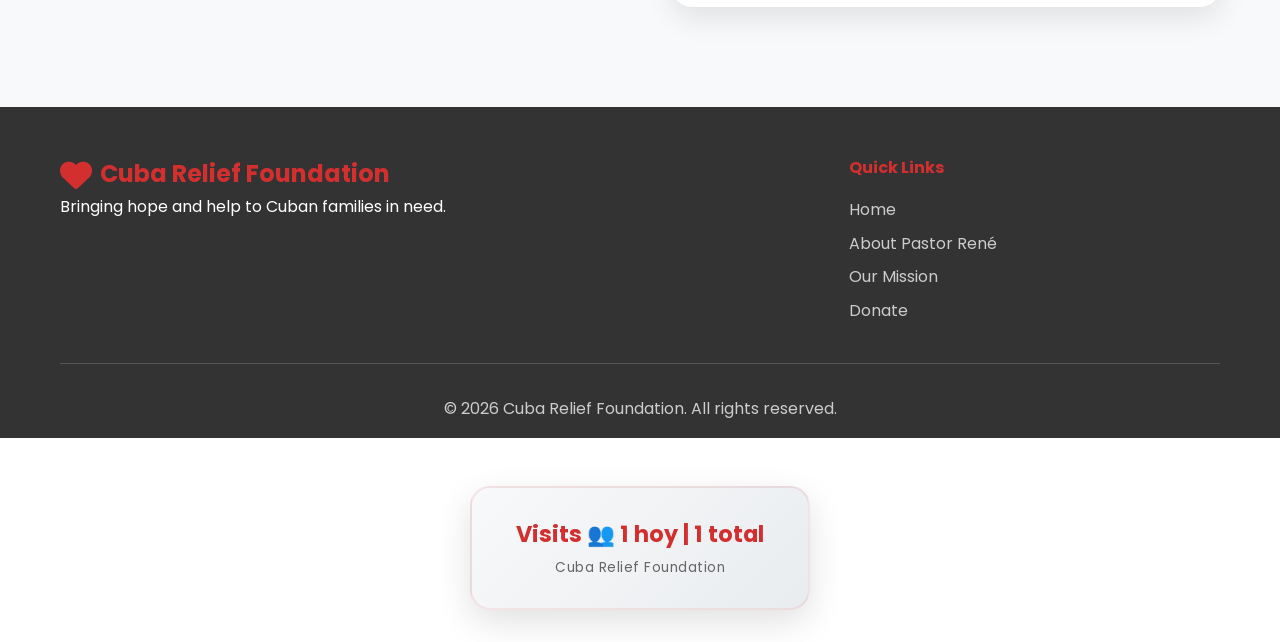
==== commit 6772fa51: "Update index.html" ====
--- a/index.html
+++ b/index.html
@@ -271,8 +271,7 @@
 
 <!-- CONTADOR VISITAS - HOY + TOTAL -->
 <div style="text-align:center;margin:3rem auto 2rem auto;padding:1.8rem;background:linear-gradient(135deg,#f8f9fa 0%,#e9ecef 100%);border-radius:20px;box-shadow:0 12px 35px rgba(0,0,0,0.12);max-width:340px;border:2px solid rgba(211,47,47,0.1);">
-  <h3 style="color:#d32f2f;margin:0 0 0.3rem 0;font-size:1.4rem;font-weight:700;">
-    👥 <span id="today-count">0</span> hoy | <span id="total-count">0</span> total
+  <h3 style="color:#d32f2f;margin:0 0 0.3rem 0;font-size:1.4rem;font-weight:700;"> Visits 👥 <span id="today-count">0</span> hoy | <span id="total-count">0</span> total
   </h3>
   <p style="color:#666;margin:0;font-size:0.85rem;letter-spacing:0.5px;">
     Cuba Relief Foundation
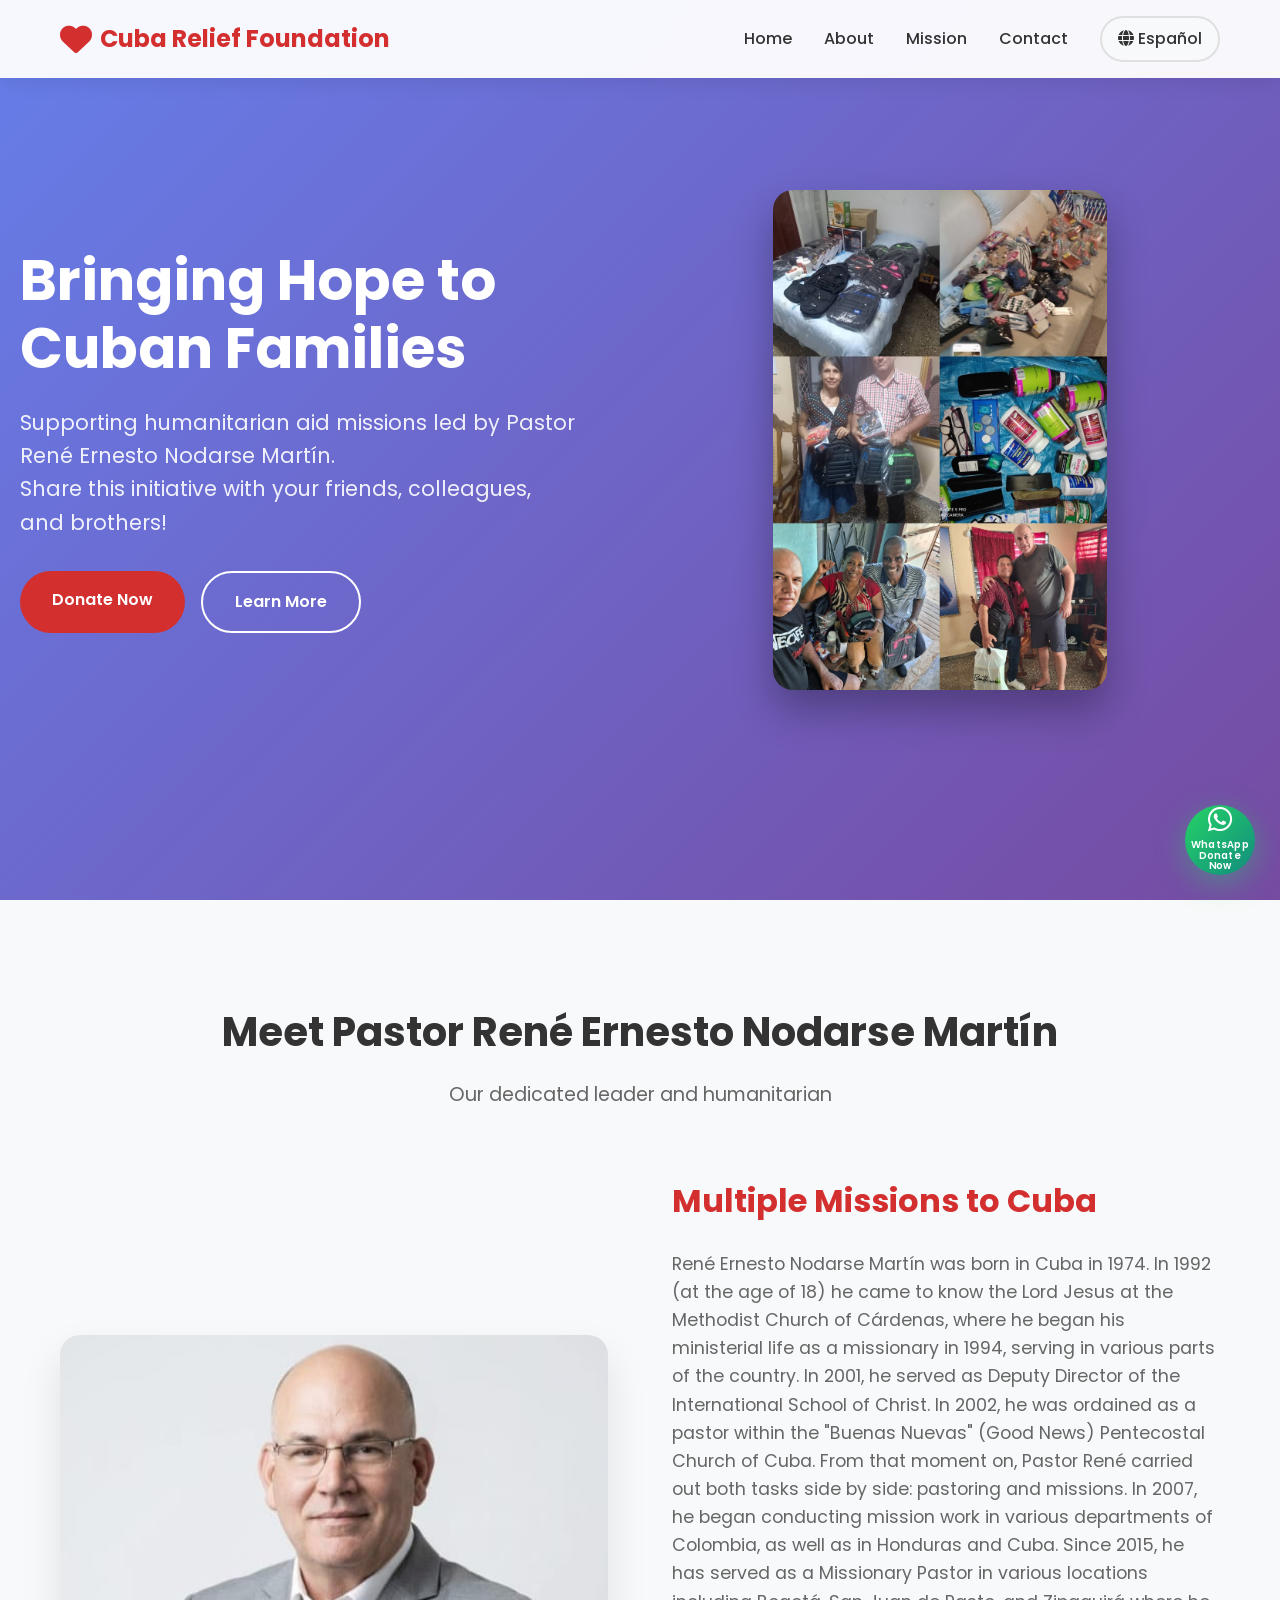
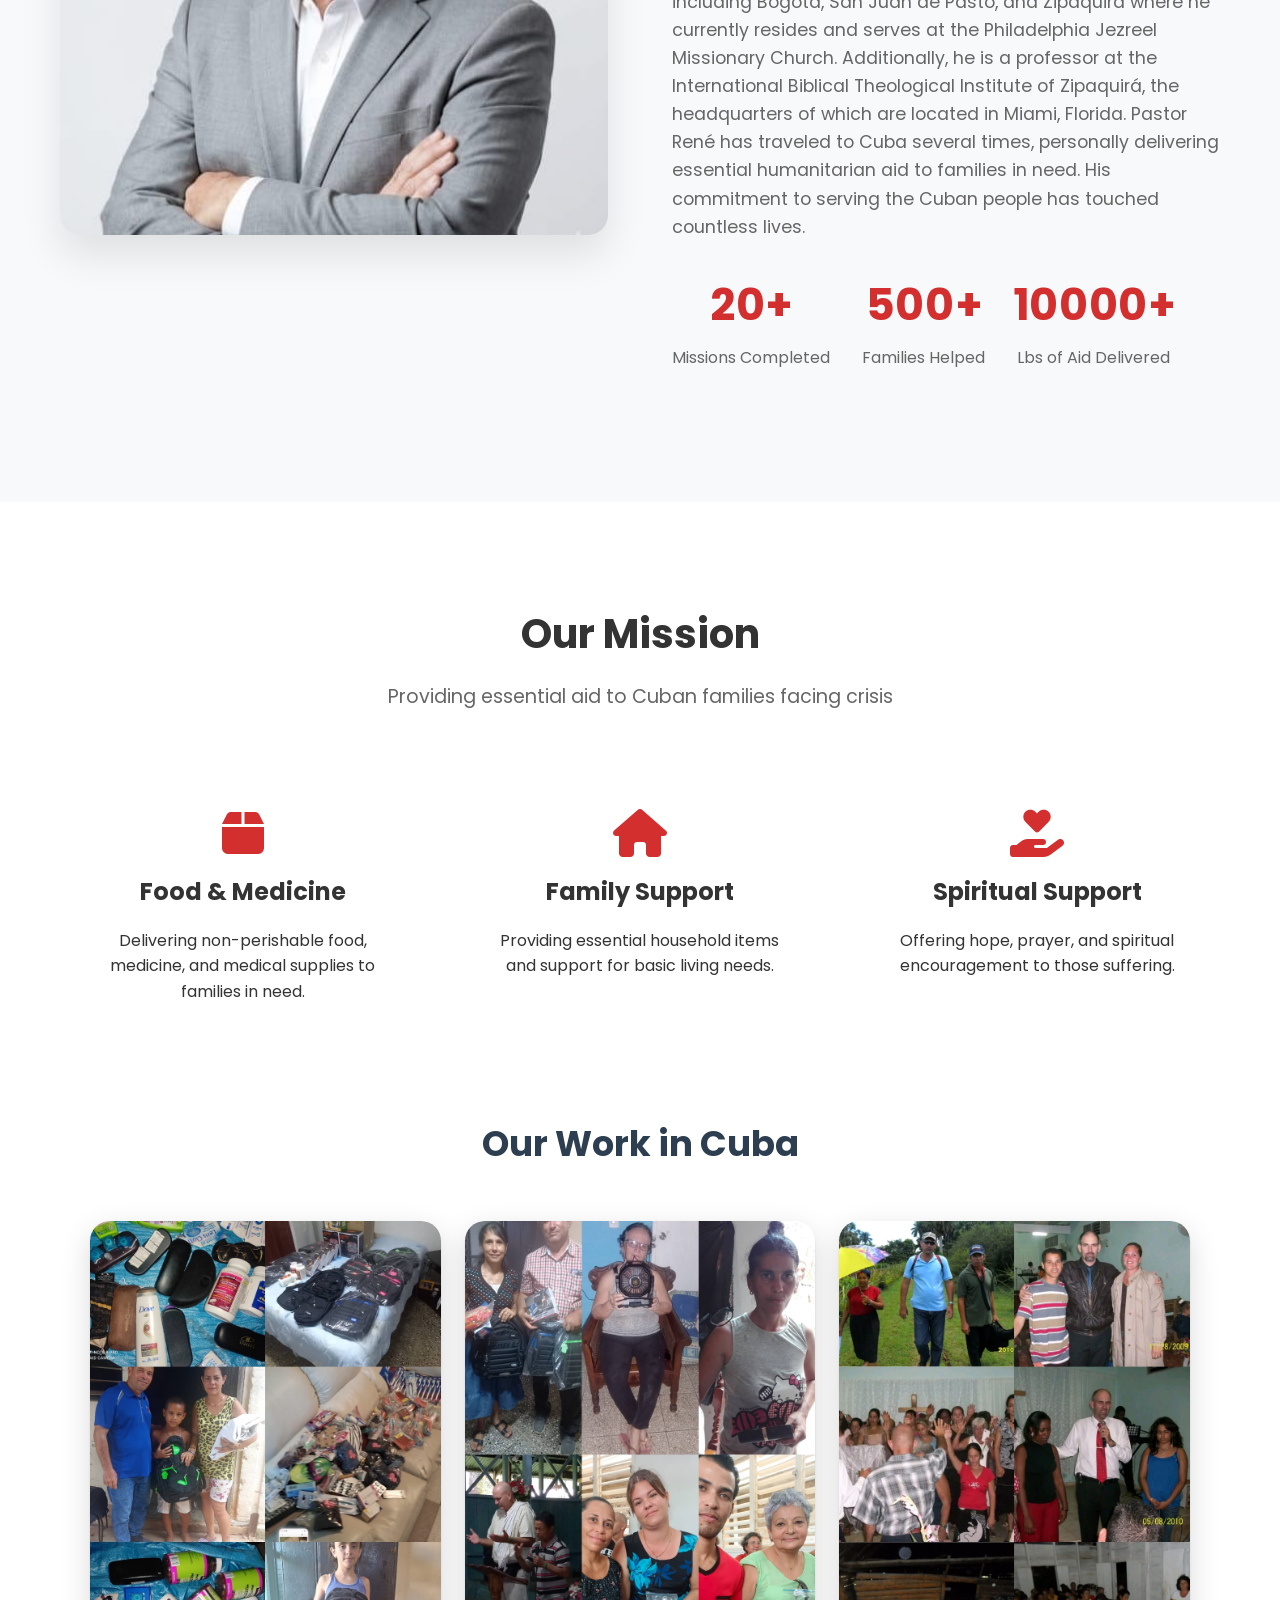
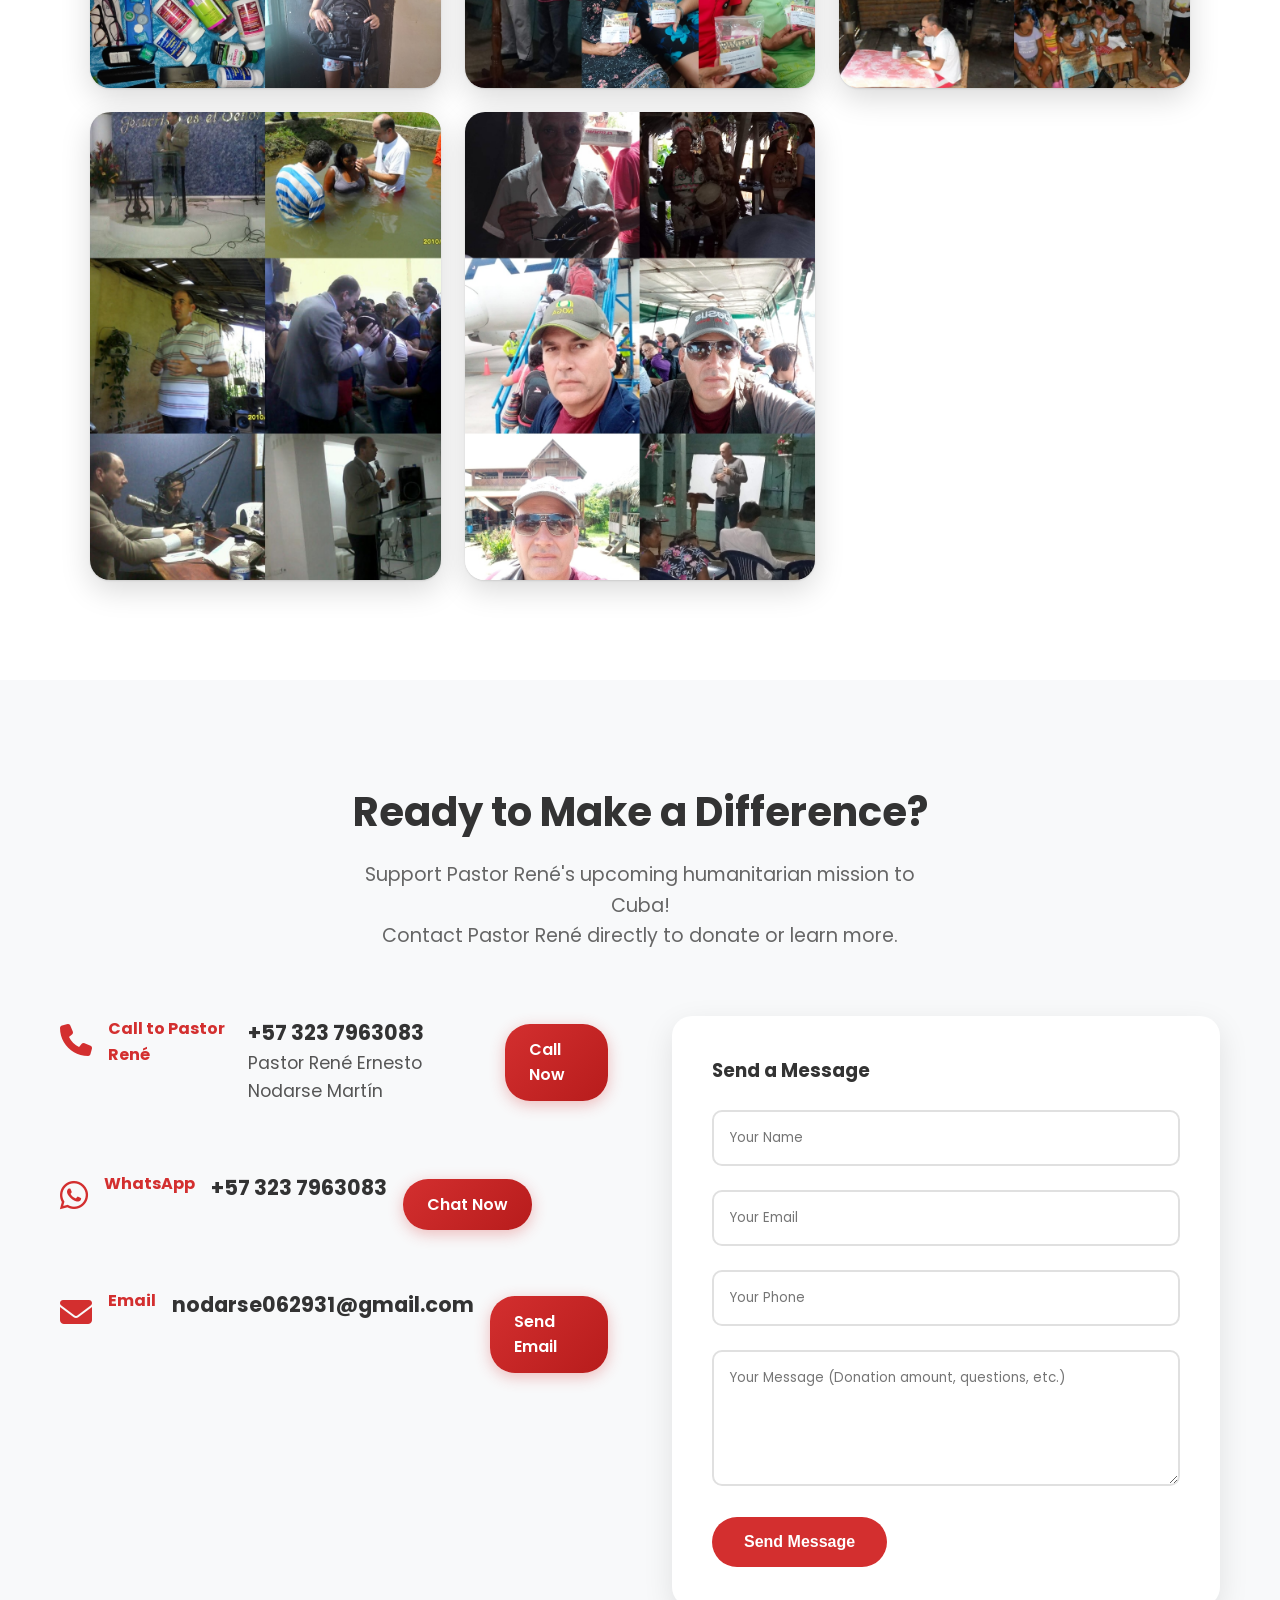
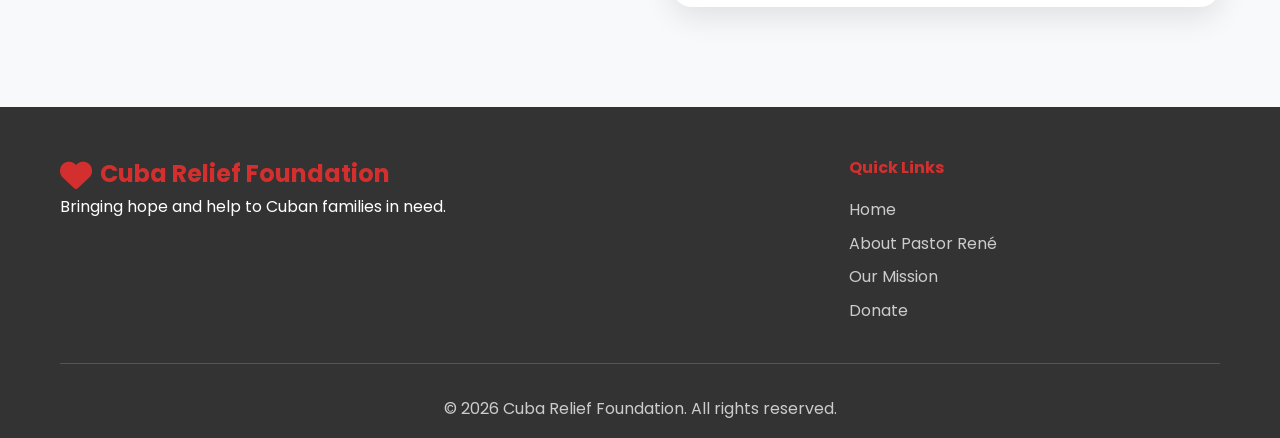
==== commit c05c9591: "Update index.html" ====
--- a/index.html
+++ b/index.html
@@ -268,34 +268,5 @@
 }
     </style>
     <script src="script.js"></script>
-
-<!-- CONTADOR VISITAS - HOY + TOTAL -->
-<div style="text-align:center;margin:3rem auto 2rem auto;padding:1.8rem;background:linear-gradient(135deg,#f8f9fa 0%,#e9ecef 100%);border-radius:20px;box-shadow:0 12px 35px rgba(0,0,0,0.12);max-width:340px;border:2px solid rgba(211,47,47,0.1);">
-  <h3 style="color:#d32f2f;margin:0 0 0.3rem 0;font-size:1.4rem;font-weight:700;"> Visits 👥 <span id="today-count">0</span> hoy | <span id="total-count">0</span> total
-  </h3>
-  <p style="color:#666;margin:0;font-size:0.85rem;letter-spacing:0.5px;">
-    Cuba Relief Foundation
-  </p>
-</div>
-<script>
-(function() {
-  // Contador HOY (reinicia diario)
-  const today = new Date().toDateString();
-  let todayCount = parseInt(localStorage.getItem('visitsToday') || '0');
-  if (localStorage.getItem('lastVisitDate') !== today) {
-    todayCount = 1;
-    localStorage.setItem('lastVisitDate', today);
-  } else {
-    todayCount++;
-  }
-  localStorage.setItem('visitsToday', todayCount);
-  // Contador TOTAL (acumula siempre)
-  let totalCount = parseInt(localStorage.getItem('totalVisits') || '0') + 1;
-  localStorage.setItem('totalVisits', totalCount);
-  // Mostrar
-  document.getElementById('today-count').textContent = todayCount;
-  document.getElementById('total-count').textContent = totalCount.toLocaleString();
-})();
-</script>
 </body>
 </html>
